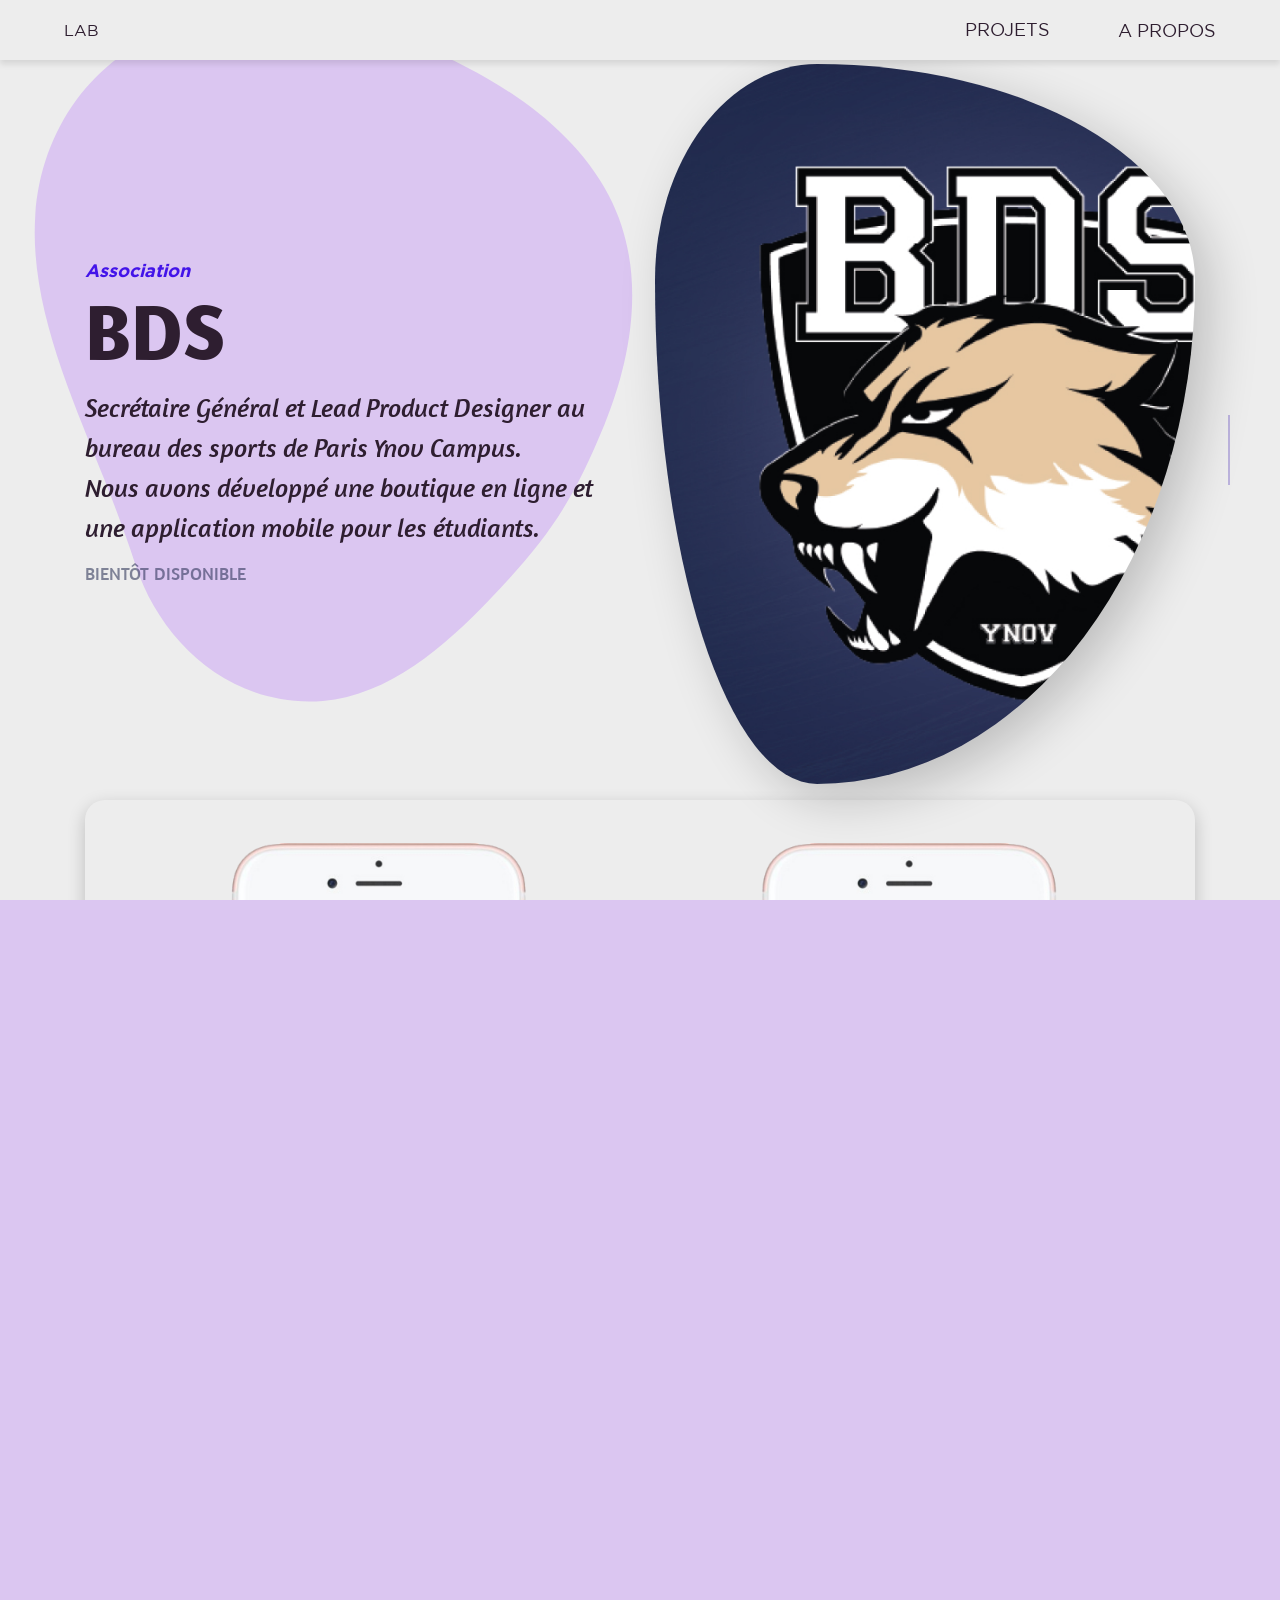
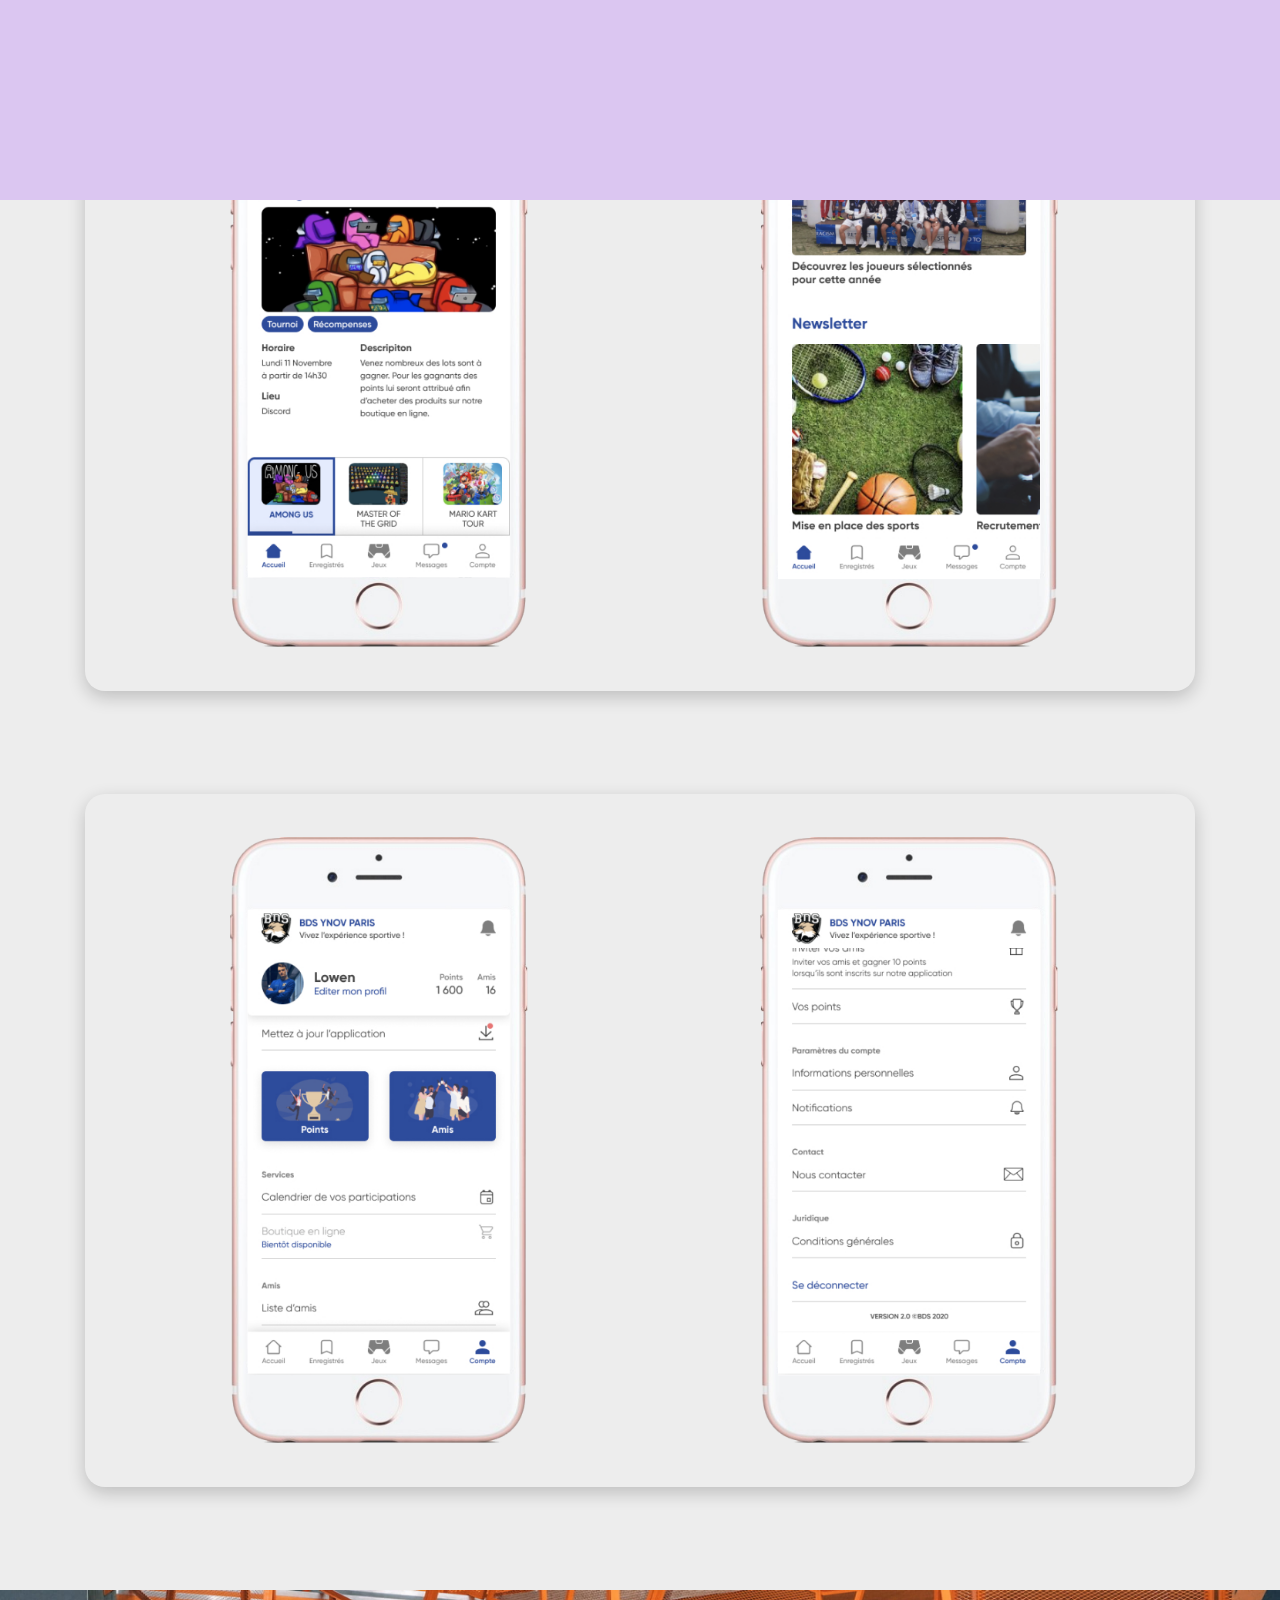
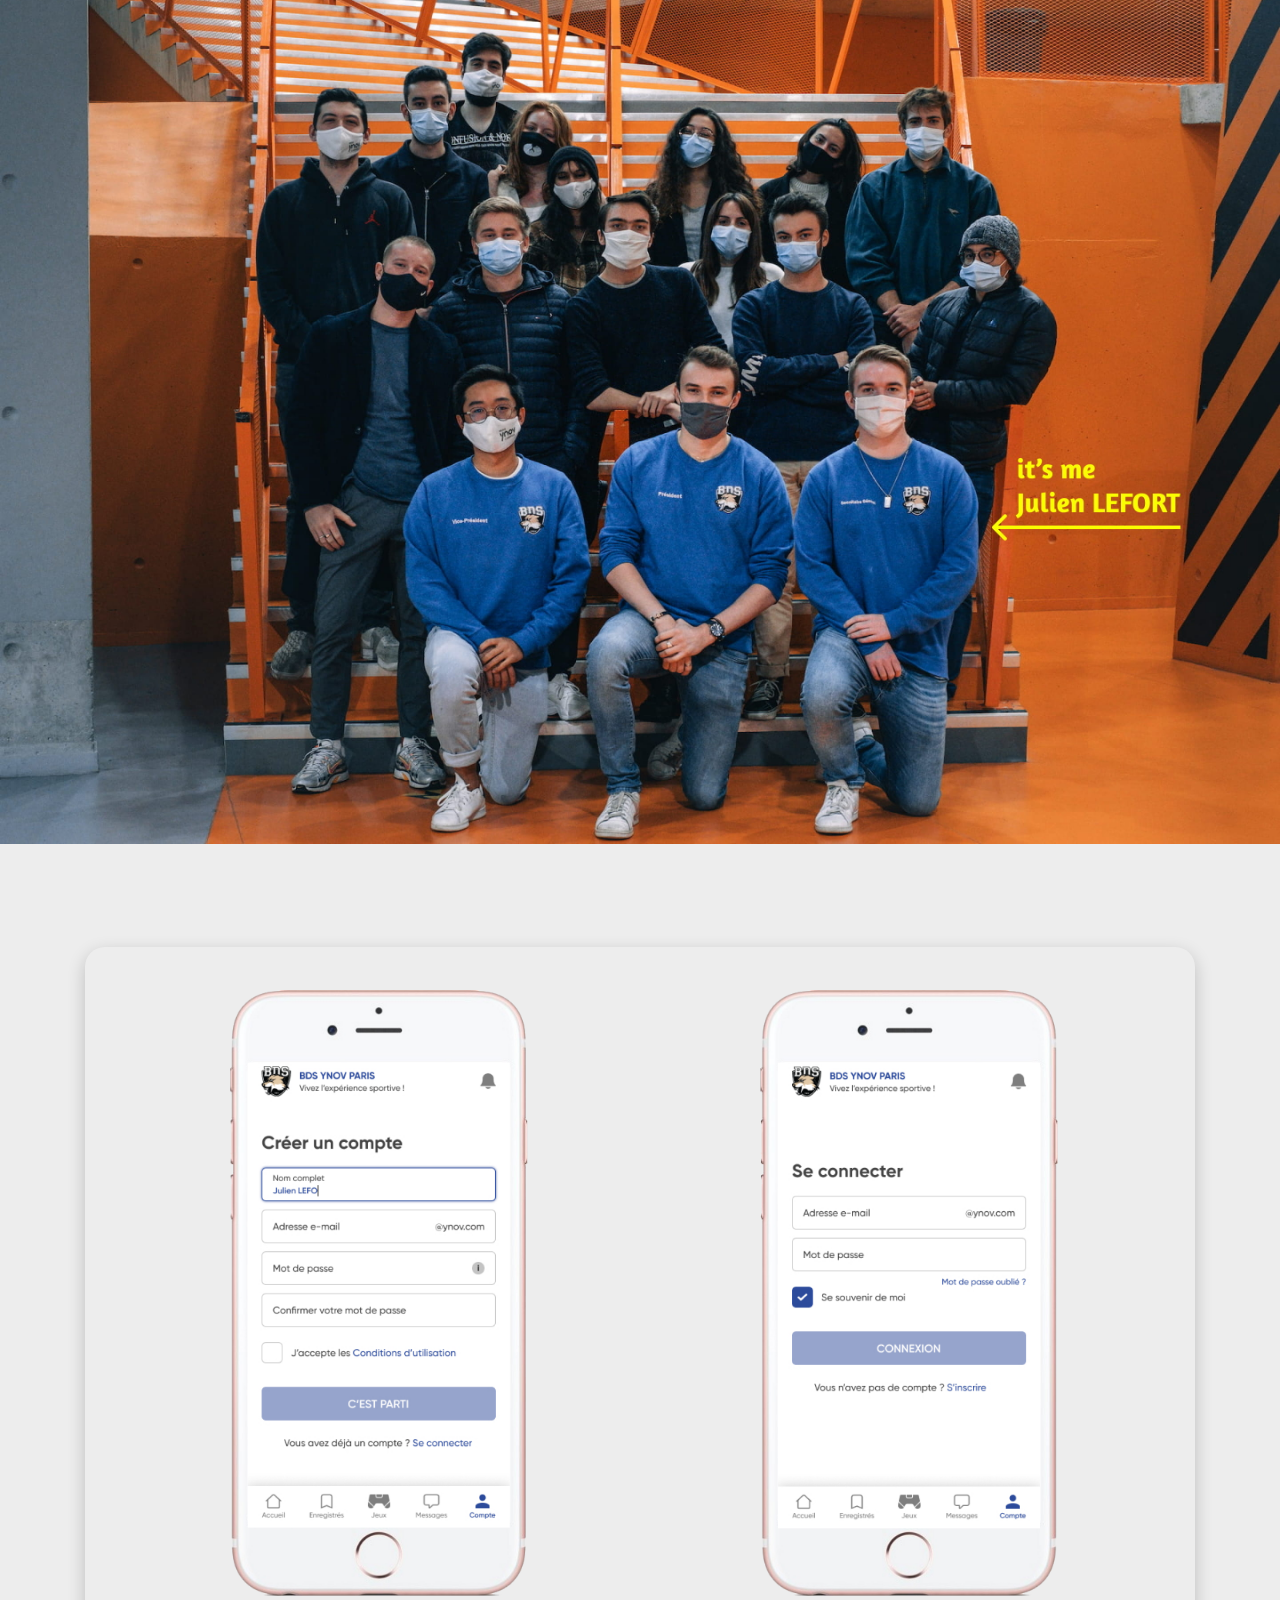
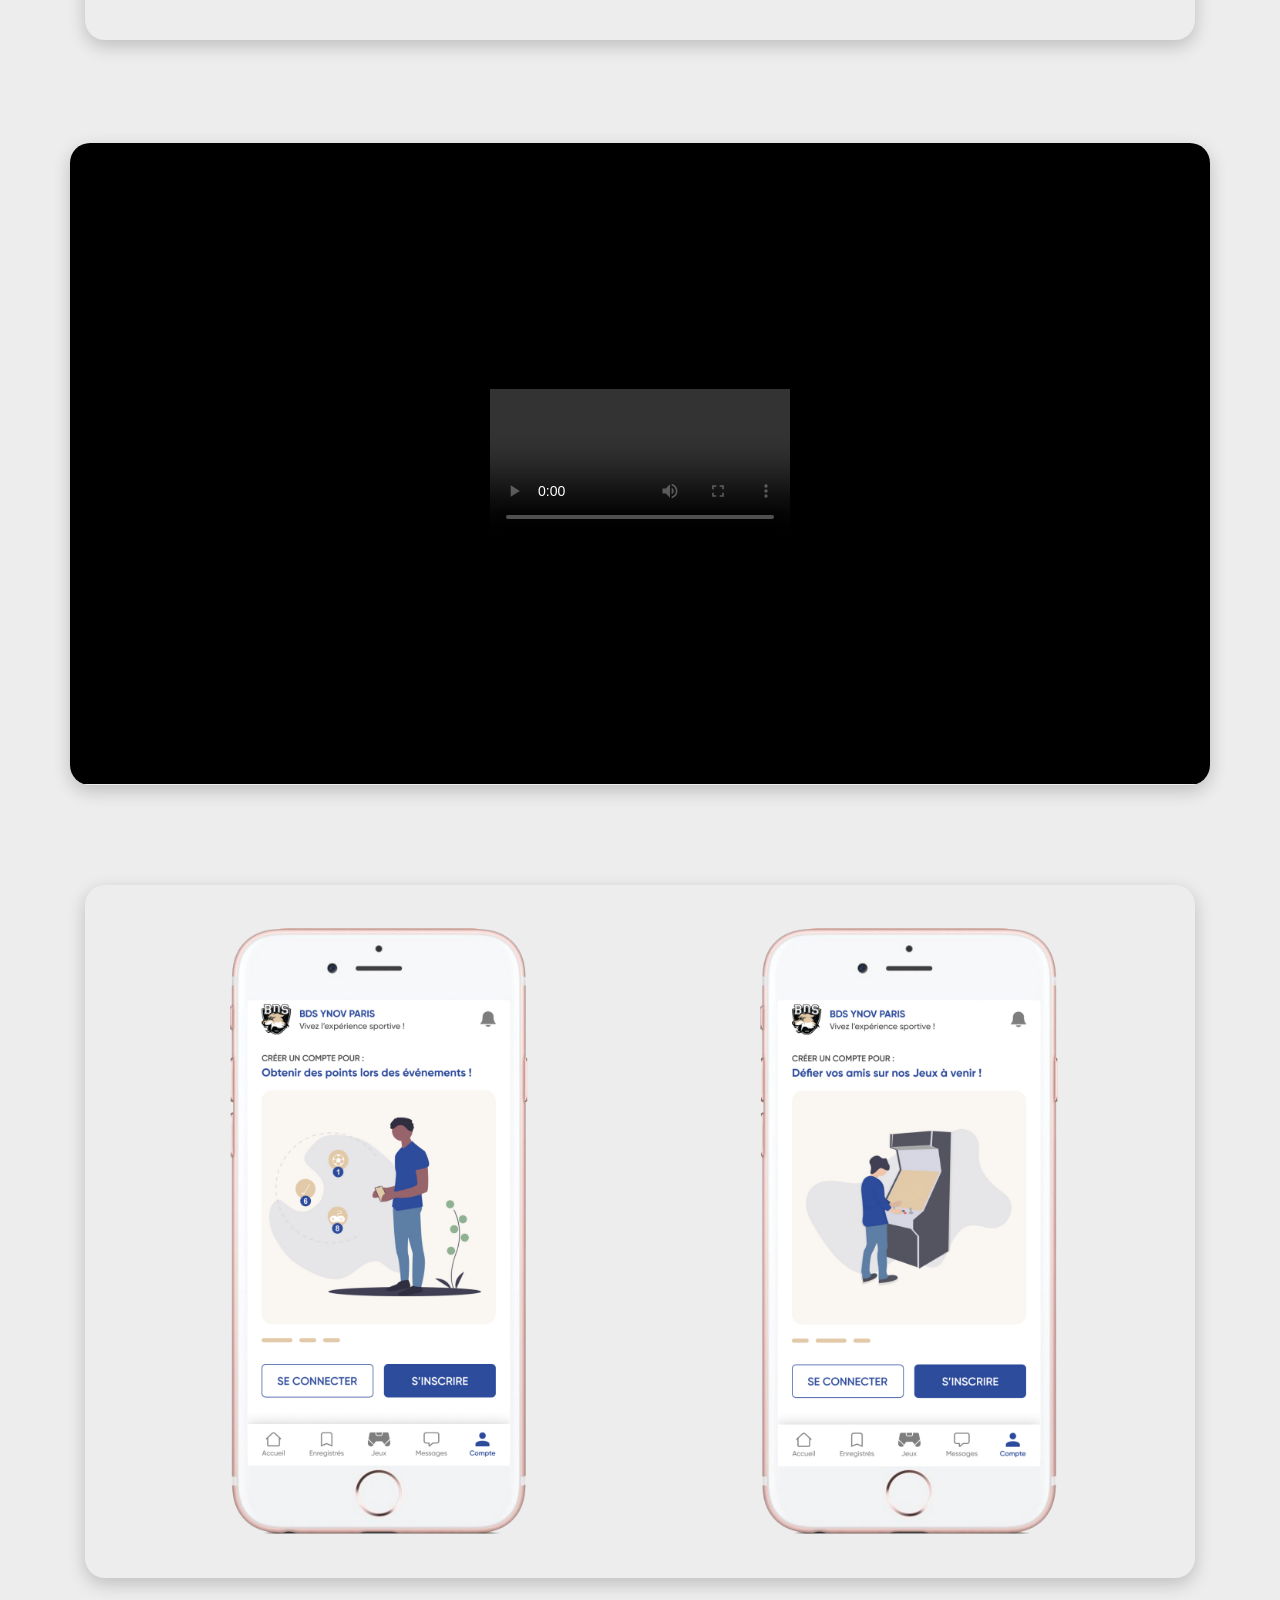
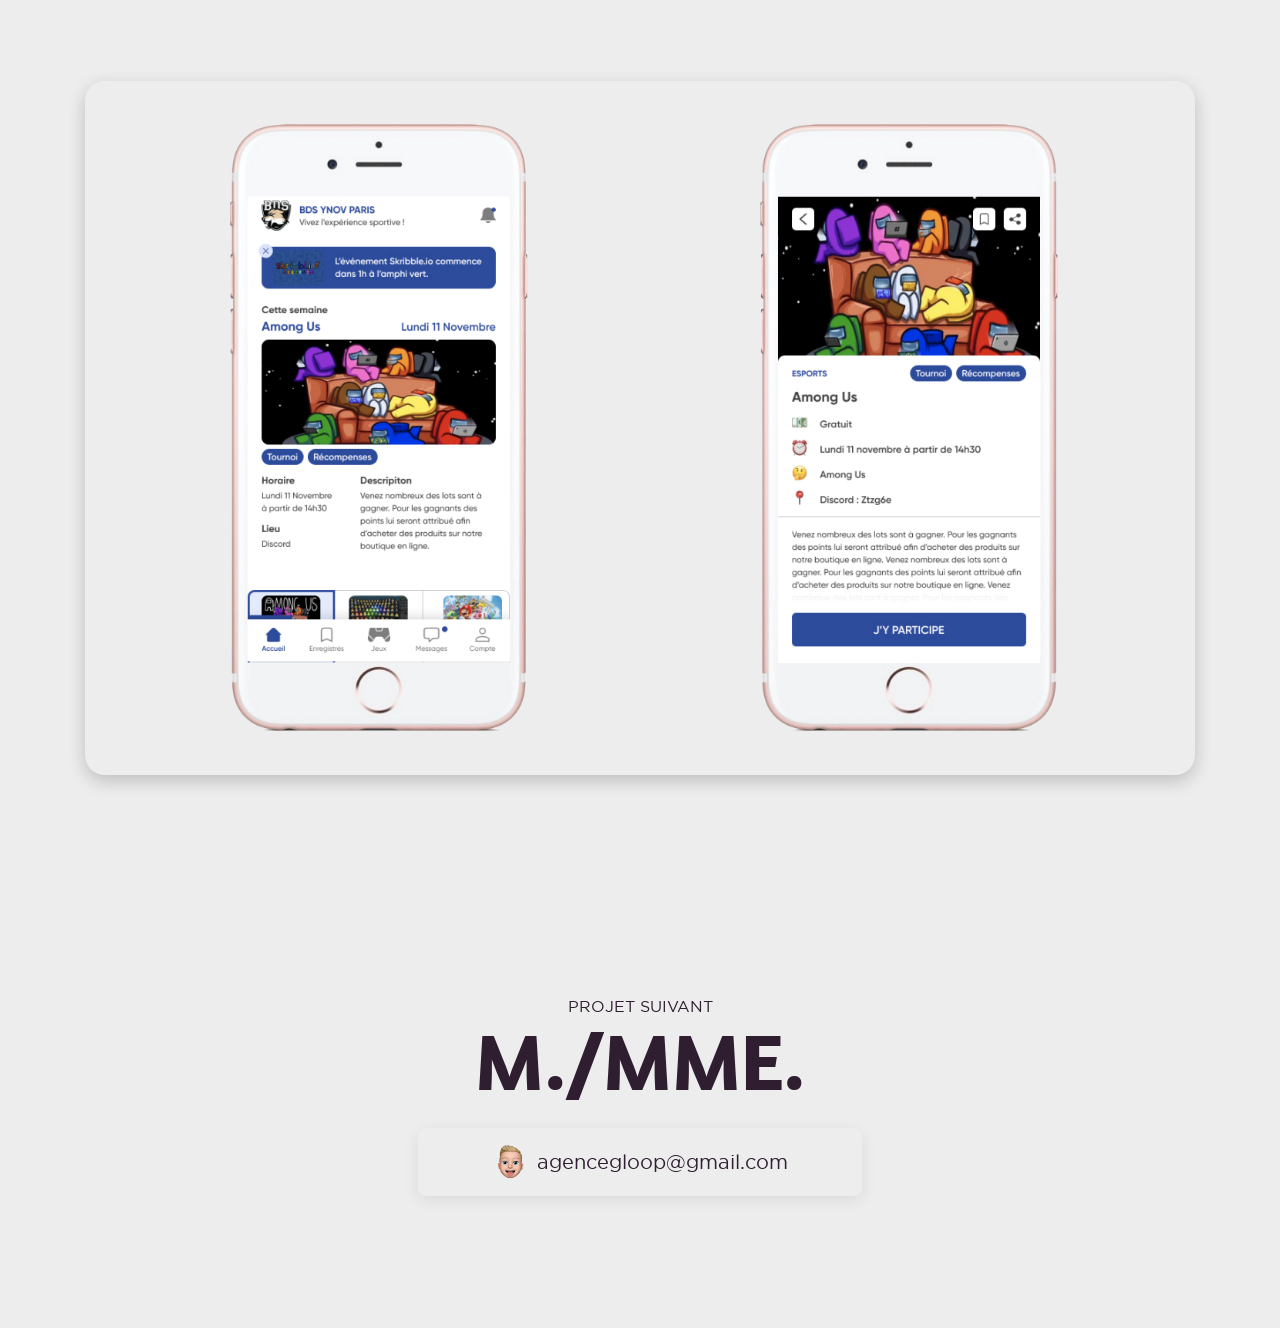
==== association.html @ 183918f2 "Add files via upload" ====
<!DOCTYPE html>
<html lang="fr">

<head itemscope="itemscope" itemtype="https://schema.org/WebPage">
    <meta charset="UTF-8">
    <meta http-equiv="X-UA-Compatible" content="IE=edge">
    <meta name="viewport" content="width=device-width, initial-scale=1.0">
    <meta name="description" content="Solutions digitales, créatives, innovantes & accessible."> 
    <link rel="icon" href="assets/images/favicon.svg" type="image/jpg">
  
    <!-- Google / Search Engine Tags -->
    <meta itemprop="name" content="Agence Gloop">
    <meta itemprop="description" content="Solutions digitales, créatives, innovantes & accessible.">
    <meta itemprop="image" content="assets/content.jpg">
  
    <!-- Facebook Meta Tags -->
    <meta property="og:url" content="https://agencegloop.fr/">
    <meta property="og:type" content="website" />
    <meta property="og:title" content="Agence Gloop">
    <meta property="og:description" content="Solutions digitales, créatives, innovantes & accessible.">
    <meta property="og:image" content="assets/content.jpg" />
  
    <!-- Twitter Meta Tags -->
    <meta name="twitter:card" content="summary_large_image">
    <meta name="twitter:title" content="Agence Gloop">
    <meta name="twitter:description" content="Solutions digitales, créatives, innovantes & accessible.">
    <meta name="twitter:image" content="assets/content.jpg">
  
    <title>Agence Gloop</title>
    <link rel="stylesheet" href="css/styles.css">
    <link rel="stylesheet" href="css/project.css">
    <link rel="stylesheet" href="css/bootstrap.min.css">
    <link rel="stylesheet" href="css/reset.css">
    <link rel="stylesheet" href="css/cursor.css">
    <script defer src="js/waypoint.min.js"></script>
    <script defer src="js/main.js"></script>
    <script defer src="js/menu.js"></script>
    <script defer src="js/bootstrap.min.js"></script>

<!-- Google tag (gtag.js) -->
<script async src="https://www.googletagmanager.com/gtag/js?id=G-5EPGCEQLTR"></script>
<script>
  window.dataLayer = window.dataLayer || [];
  function gtag(){dataLayer.push(arguments);}
  gtag('js', new Date());

  gtag('config', 'G-5EPGCEQLTR');
</script>

  <!-- Google Tag Manager -->
  <script>(function(w,d,s,l,i){w[l]=w[l]||[];w[l].push({'gtm.start':
  new Date().getTime(),event:'gtm.js'});var f=d.getElementsByTagName(s)[0],
  j=d.createElement(s),dl=l!='dataLayer'?'&l='+l:'';j.async=true;j.src=
  'https://www.googletagmanager.com/gtm.js?id='+i+dl;f.parentNode.insertBefore(j,f);
  })(window,document,'script','dataLayer','GTM-5QN83W4Q');</script>
  <!-- End Google Tag Manager -->

  <meta name="google-site-verification" content="2Uuye0cUjsNWWffUsaUyAf73aJEAXmlGHTE8a8REHz0" />

</head>

<body class="body--prod">
    <div id="preloader--after" class="preloader--after"></div>
    <div id="preloader--before" class="preloader--before"></div>

    <header class="header">
        <a class="header--logo nav--lab js-preloader" href="index.html">LAB</a>
        <div class="headerWrapper noselect">
            <a class="header--works js-preloader" href="works.html" id="headerWorks">
                <div class="header--worksMover" id="headerWorksMover">
                    <div class="header__li">PROJETS</div>
                </div>
            </a>
            <a class="header--about header__li">A PROPOS</a>
        </div>
        <div class="header__about noselect" id="headerAbout">
            <div class="header__about--close" id="closeAbout">
                <a class="header__about--closeText header__li">FERMER</a>
            </div>
            <div class="header__about--wrapper">
                <div class="header__about--about">À PROPOS</div>
                <div class="header__about--description">
                    Ravi de vous rencontrer ! <br> Moi, c'est
                    <h1><em>Julien</em></h1>, un <em>Product Designer</em> basé à <em>Paris</em>, 
                    actuellement au service de <a href="https://www.dougs.fr/" target="_blank">Dougs</a>. 
                    Parallèlement, j'ai fondé ma propre entreprise. Mon objectif est de proposer des services 
                    web à des <em>tarifs compétitifs</em>, car je suis passionné par l'idée d'aider 
                    les entreprises à établir leur présence en ligne, leur permettant ainsi 
                    d'atteindre de nouveaux clients sans compromettre leur budget. 
                    Mon mantra est simple : <em>"Rendre l'inaccessible accessible pour tous !"</em>
                  </div>
                  <div class="header__about--contacts">
                    <div class="header__about--contact">CONTACT</div>
                    <div class="header__about--links">
                        <a href="mailto:agencegloop@gmail.com" target="_blank">agencegloop@gmail.com</a>
                        <a href="https://www.linkedin.com/company/agence-gloop/" target="_blank">LinkedIn</a>
                        <a href="https://dribbble.com/JulienLEFORT" target="_blank">Dribbble</a>
                        <a href="assets/copyright/mentions-legales-agencegloop.pdf" target="_blank">
                          <p class="header__about--copy">V6 &copy; Developed & Designed by Julien LEFORT</p></a>
                      </div>
                </div>
            </div>
        </div>
    </header>

    <div class="progress__bg">
        <div class="progress__bar"></div>
    </div>

    <div class="cursor-dot-outline"></div>
    <div class="cursor-dot"></div>
    <!-- <div class="bubble"></div> -->
    <div class="blob">
        <svg xmlns:xlink="http://www.w3.org/1999/xlink" version="1.1" xmlns="http://www.w3.org/2000/svg" viewBox="0 0 310 350">
            <path d="M156.4,339.5c31.8-2.5,59.4-26.8,80.2-48.5c28.3-29.5,40.5-47,56.1-85.1c14-34.3,20.7-75.6,2.3-111  c-18.1-34.8-55.7-58-90.4-72.3c-11.7-4.8-24.1-8.8-36.8-11.5l-0.9-0.9l-0.6,0.6c-27.7-5.8-56.6-6-82.4,3c-38.8,13.6-64,48.8-66.8,90.3c-3,43.9,17.8,88.3,33.7,128.8c5.3,13.5,10.4,27.1,14.9,40.9C77.5,309.9,111,343,156.4,339.5z"/>
        </svg>
    </div>
    <section class="prod__bg prod__bg--watch">
        <div class="container prod--top">
            <div class="row">
                <div class="col-xl-6 col-lg-6 col prod__hero">
                    <h2>Association</h2>
                    <h1>BDS</h1>
                    <div class="intro__quote">
                        <p>Secrétaire Général et Lead Product Designer au bureau des sports de Paris Ynov Campus. <br> Nous
                            avons développé une boutique en ligne et une application mobile pour les étudiants.
                        </p>
                        <a class="prod__link--disable">bientôt disponible</a>
                    </div>
                </div>
                <div class="col-xl-6 col-lg-6">
                    <div class="bubble bubble--bds"></div>
                </div>
            </div>
        </div>
    </section>

    <section>
        <div class="container">
            <div class="row">
                <div class="col-xl-12">
                    <img src="assets/association/intro.png" class="img-fluid waypoints" alt="Application BDS">
                </div>
            </div>
            <div class="row">
                <div class="col-xl-12">
                    <img src="assets/association/homepage.png" class="img-fluid" alt="Application BDS">
                </div>
            </div>
            <div class="row">
                <div class="col-xl-12">
                    <img src="assets/association/account.png" class="img-fluid" alt="Application BDS">
                </div>
            </div>            
        </div>
    </section>

    <section>
        <img src="assets/association/team.jpg" class="img--full" alt="Background">
    </section>

    <section>
        <div class="container">
            <div class="row">
                <div class="col-xl-12">
                    <img src="assets/association/login.png" class="img-fluid waypoints" alt="Application BDS">
                </div>
            </div>
            <div class="row">
                <div class="embed-responsive embed-responsive-16by9">
                    <iframe class="embed-responsive-item" src="assets/association/logo.mp4" allowfullscreen></iframe>
                </div>
            </div>
            <div class="row">
                <div class="col-xl-12">
                    <img src="assets/association/singup.png" class="img-fluid" alt="Application BDS">
                </div>
            </div>
            <div class="row">
                <div class="col-xl-12">
                    <img src="assets/association/product.png" class="img-fluid" alt="Application BDS">
                </div>
            </div>  
        </div>
    </section>

    <section class="next__bg next__bg--camari">
        <div class="container">
            <div class="row">
                <div class="col-xl-12 next__text">
                    <span class="next__subtitle">Projet suivant</span>
                    <a href="mmme.html" class="next__link js-preloader">M./Mme.</a>
                    <span class="mail-info">
                        <img src="assets/images/mail.png" alt="eMail Icon">
                        <span id="mail-text" tooltip="Copier en un clic" tooltip-position="bottom"><a class="mail-text">agencegloop@gmail.com</a></span>
                    </span>
                </div>
            </div>    
        </div>
    </section>
    <!-- Google Tag Manager (noscript) -->
    <noscript><iframe src="https://www.googletagmanager.com/ns.html?id=GTM-5QN83W4Q"
    height="0" width="0" style="display:none;visibility:hidden"></iframe></noscript>
    <!-- End Google Tag Manager (noscript) -->
</body>
</html>
<!-- ¢ Julien LEFORT -->
---- css/styles.css ----
/* TODO: Gotham */
@font-face {
    font-family: 'gotham';
    font-style: normal;
    font-weight: 200;
    src: url('../fonts/gotham/gotham-light-webfont.woff2') format('woff2'),
        /* Super Modern Browsers */
        url('../fonts/gotham/gotham-light-webfont.woff') format('woff');
    /* Modern Browsers */
}

@font-face {
    font-family: 'gotham';
    font-style: normal;
    font-weight: 300;
    src: url('../fonts/gotham/gotham-book-webfont.woff2') format('woff2'),
        /* Super Modern Browsers */
        url('../fonts/gotham/gotham-book-webfont.woff') format('woff');
    /* Modern Browsers */
}

@font-face {
    font-family: 'gotham';
    font-style: normal;
    font-weight: 400;
    src: url('../fonts/gotham/gotham-bold-webfont.woff2') format('woff2'),
        /* Super Modern Browsers */
        url('../fonts/gotham/gotham-bold-webfont.woff') format('woff');
    /* Modern Browsers */
}


@font-face {
    font-family: 'gotham';
    font-style: normal;
    font-weight: 500;
    src: url('../fonts/gotham/gotham-black-webfont.woff2') format('woff2'),
        /* Super Modern Browsers */
        url('../fonts/gotham/gotham-black-webfont.woff') format('woff');
    /* Modern Browsers */
}

/* TODO: Amaranth */
@font-face {
    font-family: 'amaranth';
    font-style: normal;
    font-weight: 400;
    src: url('../fonts/amaranth/Amaranth-Regular.woff2') format('woff2'),
        /* Super Modern Browsers */
        url('../fonts/amaranth/Amaranth-Regular.woff') format('woff');
    /* Modern Browsers */
}

@font-face {
    font-family: 'amaranth';
    font-style: italic;
    font-weight: 400;
    src: url('../fonts/amaranth/Amaranth-Italic.woff2') format('woff2'),
        /* Super Modern Browsers */
        url('../fonts/amaranth/Amaranth-Italic.woff') format('woff');
    /* Modern Browsers */
}

@font-face {
    font-family: 'amaranth';
    font-style: normal;
    font-weight: 600;
    src: url('../fonts/amaranth/Amaranth-Bold.woff2') format('woff2'),
        /* Super Modern Browsers */
        url('../fonts/amaranth/Amaranth-Bold.woff') format('woff');
    /* Modern Browsers */
}

@font-face {
    font-family: 'amaranth';
    font-style: italic;
    font-weight: 600;
    src: url('../fonts/amaranth/Amaranth-BoldItalic.woff2') format('woff2'),
        /* Super Modern Browsers */
        url('../fonts/amaranth/Amaranth-BoldItalic.woff') format('woff');
    /* Modern Browsers */
}


/* TODO: General */
:root {
    --gen1: #4314E9;
    --gen2: #2E1E30;
    --gen3: #DBC6F1;
    --gen4: #EDEDED;
    --gen5: #EDEDED;
    --gen6: #292929;
    --gen7: #B5B5B5;
    --gen8: #DBC6F1;
    --gen9: #FFCE35;
  }

a{
    text-decoration: none !important;
}

a:hover, .header__li:hover, .nav--lab:hover {
    color: var(--gen1) !important;
}

/* TODO:  Navbar */

.noselect {
    -webkit-touch-callout: none;
    /* iOS Safari */
    -webkit-user-select: none;
    /* Safari */
    -khtml-user-select: none;
    /* Konqueror HTML */
    -moz-user-select: none;
    /* Firefox */
    -ms-user-select: none;
    /* Internet Explorer/Edge */
    user-select: none;
}

h1 {
    display: inline-block;
}

.header {
    position: fixed;
    z-index: 2001;
    padding-top: 10px;
    padding-bottom: 10px;
    width: 100vw;
    display: flex;
    justify-content: space-between;
    align-items: center;
}

@media (max-width: 576px) {
    .header {
        padding-top: 16px;
        padding-bottom: 16px;
        bottom: 0px;
    }
}

.header--logo {
    margin-left: 5vw;
}

.header--home {
    margin-left: 5vw;
}

.header--home {
    font-family: 'gotham', sans-serif;
    font-weight: 200;
    color: var(--gen6);
    align-items: center;
    font-size: 15px;
}

@media (min-width: 768px) {
    .header--home {
        font-size: 18px;
    }
}

.headerWrapper {
    margin-right: 5vw;
}

@media (min-width: 768px) {
    .headerWrapper {
        font-size: 18px;
    }
}

.header__li {
    font-family: 'gotham', sans-serif;
    font-weight: 300;
    color: var(--gen2) !important;
    text-decoration: none;
    cursor: pointer;
}

@media (max-width: 768px) {
    .header__li {
        font-weight: 300;
    }
}

.header--works {
    overflow: hidden;
    vertical-align: bottom;
    display: inline-block;
    width: auto;
    height: 19px;
    margin-right: 5vw;
}

@media (max-width: 768px) {
    .header--works {
        height: 17px;
    }
}


.header--about {
    height: 17px;
    display: inline-block;
}

.header--worksMover {
    transition: transform 0.5s;
}

.header--worksMover.isClicked {
    transform: translateY(-17px);
    color: #000;
}

@media (min-width: 768px) {
    .header--worksMover.isClicked {
        transform: translateY(-20px);
        color: inherit;
    }
}

.header--menu {
    z-index: -1;
    overflow: hidden;
    position: fixed;
    top: 0;
    height: 0vh;
    width: 100vw;
    display: flex;
    flex-direction: column;
    justify-content: center;
    align-items: center;
    font-size: 30px;
    transition: height 1s;
    background: var(--gen7);
}

@media (min-width: 768px) {
    .header--menu {
        background: none;
        width: 250px;
        right: 12vw;
        top: 50px;
    }
}

.header--menu.isClicked {
    height: 100vh;
    overflow: hidden;
}

@media (min-width: 768px) {
    .header--menu.isClicked {
        height: 322px;
    }
}

.header__about {
    position: fixed;
    overflow: auto;
    width: 0vw;
    height: 0vh;
    background: var(--gen8);
    bottom: 0;
    right: 0;
    transition: width 0.7s, height 0.7s, right 0.7s, top 0.7s;
}

@media (min-width: 768px) {
    .header__about {
        top: 40px;
        right: 5vw;
        overflow: hidden;
    }
}

.header__about.isClicked {
    overflow: auto !important;
    width: 100vw;
    height: 100vh;
    right: 0;
    top: 0;
}

.header__about--close {
    opacity: 0;
    z-index: -1;
    position: fixed;
    right: 7vw;
    bottom: 34px;
    transition: opacity 1s;
    color: var(--gen2);
}

.header__about--close:hover {
    color: var(--gen2) !important;  
}

.header__about--closeText:hover {
    color: var(--gen2) !important;  
}

@media (min-width: 576px) {
    .header__about--close {
        width: 80px;
        position: fixed;
        font-size: 18px;
        top: 28px;
        right: 5.8vw;
        bottom: 200vw;
    }
}

.header__about--close.isClicked {
    z-index: 1;
    opacity: 1;
}

.header__about--closeText {
    color: var(--gen2);
}

.header__about--wrapper {
    color: var(--gen2);
    height: 56vh;
    margin: 5vw;
    display: flex;
    flex-direction: column;
    justify-content: space-around;
}

@media (max-width: 768px) {
    .header__about--wrapper {
    }
}

.header__about--wrapper a {
    color: var(--gen2);
}

.header__about--svg {
    width: 280px;
    margin-top: 7vh;
    margin-bottom: -20px;
}

@media (min-width: 768px) {
    .header__about--svg {
        width: 600px;
    }
}

.header__about--about {
    fill: var(--gen2);
    margin-top: 24px;
    margin-bottom: 22px;
}

@media (max-width: 768px) {
    .header__about--about {
        margin-top: 24px;
        margin-bottom: 12px;
    }
}

.header__about--about,
.header__about--me,
.header__about--meCopy {
    font-family: 'amaranth', sans-serif;
    font-weight: 700;
    font-size: 40px;
}

.header__about--me {
    fill: none;
    stroke: var(--gen2);
    stroke-width: 0.75;
    stroke-miterlimit: 10;
}

.header__about--description {
    width: 90vw;
    font-size: 14px;
    font-family: 'gotham', sans-serif;
    line-height: 28px;
    font-weight: 300;
}

.header__about--copy {
    font-size: 14px;
    font-family: 'gotham', sans-serif;
    line-height: 28px;
    font-weight: 400;
    color: var(--gen2);
}

.header__about--copy:hover {
    letter-spacing: 2px;
    color: var(--gen1);
    transition: all 600ms;
}

@media (min-width: 768px) {
    .header__about--description {
        font-size: 16px;
        line-height: 32px;
        max-width: 66%;
    }
}

@media (min-width: 1200px) {
    .header__about--description {
        font-size: 16px;
        line-height: 32px;
        max-width: 60%;
    }
}

.header__about--description > a:hover {
    letter-spacing: 0px !important;
}

.header__about--description em,
.header__about--description a {
    font-weight: 500;
    transition: letter-spacing 0.4s;
}

.header__about--description a:hover {
    letter-spacing: 2px;
}

.header__about--description,
.header__about--contact {
    color: var(--gen2);
    line-height: 130%;
}

.header__about--description,
.header__about--contact,
.header__about--links a,
.header__about--description a {
    color: var(--gen2);
    line-height: 160%;
    transition: letter-spacing 0.4s;
}

.header__about--contact {
    margin-top: 44px;
}

@media (min-width: 768px) {
    .header__about--contact {
        font-size: 24px;
    }
}

@media (max-width: 768px) {
    .header__about--contact {
        margin-top: 24px;
    }
}

.header__about--links {
    display: flex;
    flex-direction: column;
    justify-content: space-between;
    height: 40px;
    transform: translateY(8px);
}

.header__about--links a:hover{
    letter-spacing: 2px;
    color: var(--gen1) !important;
}

@media (min-width: 768px) {
    .header__about--links {
        font-size: 22px;
        height: 60px;
    }
}

.header__about--links a {
    font-family: 'gotham', sans-serif;
    font-weight: 300;
    font-size: 24px;
    display: inline;
    margin-bottom: 8px;
    /* transition: letter-spacing 0.4s; */
}

@media (max-width: 768px) {
    .header__about--links a {
        font-size: 20px;
    }
}

.header__about--links a:hover {
    /* letter-spacing: 2px; */
}

.header__about--contact {
    font-family: 'amaranth', sans-serif;
    font-weight: 700;
    font-size: 40px;
}

.menu__camari--background,
.menu__carmeleon--background,
.menu__bestwestern--background,
.menu__canismajor--background {
    font-family: 'Cormorant Garamond', serif;
    font-weight: 700;
    width: 260px;
    height: 44px;
    display: flex;
    color: var(--gen4);
    background-color: var(--gen6);
    justify-content: center;
    align-items: center;
    margin: 8px;
    transition: letter-spacing 0.4s;
}

@media (min-width: 768px) {

    .menu__camari--background,
    .menu__carmeleon--background,
    .menu__bestwestern--background,
    .menu__canismajor--background {
        width: 440px;
        height: 38px;
    }
}

.menu__camari--background:hover,
.menu__carmeleon--background:hover,
.menu__bestwestern--background:hover,
.menu__canismajor--background:hover {
    letter-spacing: 2px;
}

@media (max-width: 768px) {

    .menu__camari--background:hover,
    .menu__carmeleon--background:hover,
    .menu__bestwestern--background:hover,
    .menu__canismajor--background:hover {
        letter-spacing: 0px;
    }
}

.menu__camariSelected--background,
.menu__carmeleonSelected--background,
.menu__bestwesternSelected--background,
.menu__canismajorSelected--background {
    font-family: 'Cormorant Garamond', serif;
    font-weight: 700;
    width: 260px;
    height: 44px;
    display: flex;
    color: var(--gen4);
    background-color: var(--gen7);
    justify-content: center;
    align-items: center;
    margin: 8px;
    text-decoration: none !important;
    transition: letter-spacing 0.4s;
}

@media (min-width: 768px) {

    .menu__camariSelected--background,
    .menu__carmeleonSelected--background,
    .menu__bestwesternSelected--background,
    .menu__canismajorSelected--background {
        width: 440px;
        height: 38px;
        text-decoration: none !important;
    }
}

.menu__camariSelected--background:hover,
.menu__carmeleonSelected--background:hover,
.menu__bestwesternSelected--background:hover,
.menu__canismajorSelected--background:hover {
    letter-spacing: 2px;
    text-decoration: none !important;
}

@media (max-width: 768px) {

    .menu__camariSelected--background:hover,
    .menu__carmeleonSelected--background:hover,
    .menu__bestwesternSelected--background:hover,
    .menu__canismajorSelected--background:hover {
        letter-spacing: 0px;
        text-decoration: none !important;
    }
}


/* TODO: Preloader */

.preloader--before {
    content: '';
    width: 100vw;
    height: 100vh;
    position: fixed;
    top: 100%;
    left: 0;
    background-color: var(--gen3);
    opacity: 1;
    z-index: 99999;
    -webkit-transform: translate3d(0, 0, 0);
    -moz-transform: translate3d(0, 0, 0);
    -ms-transform: translate3d(0, 0, 0);
    -o-transform: translate3d(0, 0, 0);
    transform: translate3d(0, 0, 0);
    -webkit-transition: -webkit-transform 0.7s cubic-bezier(0.77, 0, 0.175, 1);
    -moz-transition: -moz-transform 0.7s cubic-bezier(0.77, 0, 0.175, 1);
    transition: transform 0.7s cubic-bezier(0.77, 0, 0.175, 1);
}

.preloader--before.is-active {
    -webkit-transform: translate3d(0, -100%, 0);
    -moz-transform: translate3d(0, -100%, 0);
    -ms-transform: translate3d(0, -100%, 0);
    -o-transform: translate3d(0, -100%, 0);
    transform: translate3d(0, -100%, 0);
    background-color: var(--gen3);
    opacity: 1;
}

.preloader--after {
    width: 100vw;
    height: 100vh;
    position: fixed;
    top: 100%;
    left: 0;
    background-color: var(--gen3);
    opacity: 1;
    z-index: 99999;
    -webkit-transform: translate3d(0, -100%, 0);
    -moz-transform: translate3d(0, -100%, 0);
    -ms-transform: translate3d(0, -100%, 0);
    -o-transform: translate3d(0, -100%, 0);
    transform: translate3d(0, -100%, 0);
    -webkit-transition: -webkit-transform 0.7s cubic-bezier(0.77, 0, 0.175, 1);
    -moz-transition: -moz-transform 0.7s cubic-bezier(0.77, 0, 0.175, 1);
    transition: transform 0.7s cubic-bezier(0.77, 0, 0.175, 1);
}

.preloader--after.is-active {
    -webkit-transform: translate3d(0, 0, 0);
    -moz-transform: translate3d(0, 0, 0);
    -ms-transform: translate3d(0, 0, 0);
    -o-transform: translate3d(0, 0, 0);
    transform: translate3d(0, 0, 0);
    background-color: var(--gen3);
    opacity: 1;
}

/* TODO: Progress */
.progress__bg {
    background: rgba(71, 40, 180, 0.3);
    height: 70px;
    position: fixed;
    right: 50px;
    top: 50%;
    transform: translateY(-50%);
    width: 2px;
    z-index: 1;
}

.progress__bar {
    background: var(--gen1);
    height: 70px;
    right: 50px;
    top: 50%;
    width: 2px;
    z-index: 1;
}

@media screen and (max-width: 768px) {
    .progress__bg {
        right: 6px;
    }
}

.mail-info {
    font-family: 'gotham', sans-serif;
    font-weight: 300;
    font-size: 24px;
    display: flex;
    margin-bottom: 12px;
    justify-content: center;
    align-items: center;
    cursor: pointer;
    color: var(--gen2);
    padding: 16px 40px;
    border-radius: 8px;
    background: var(--gen4);
    box-shadow: 0px 4px 16px rgba(0, 0, 0, 0.08);
    transition: box-shadow 0.6s ease-out;
}

@media (min-width: 992px) {
    .mail-info{
        width: 40%;
    }
}

@media (max-width: 415px) {
    .mail-info{
        display: none;
    }
}

.mail-info:hover {
    box-shadow: 0px 6px 16px rgba(0, 0, 0, 0.20);
    color: var(--gen1);
}

.mail-info > img {
    height: 36px;
    margin-right: 8px;
}
.mail-text {
    font-size: 20px;
}
[tooltip] {
    position: relative;
    font-size: 20px !important;
}
[tooltip]::before {
    content: "";
    position: absolute;
    top: -6px;
    left: 50%;
    transform: translateX(-50%);
    border-width: 4px 8px 0 8px;
    border-style: solid;
    border-color: var(--gen4) transparent transparent transparent;
    z-index: 100;
    opacity: 0;
    transition: all 250ms ease;
}
[tooltip]::after {
    content: attr(tooltip);
    position: absolute;
    left: 50%;
    top: -6px;
    transform: translateX(-50%) translateY(-100%);
    background: var(--gen4);
    text-align: center;
    box-shadow: 0px 4px 6px rgba(0, 0, 0, 0.16);
    color: var(--gen1);
    padding: 10px 8px;
    font-family: 'amaranth', sans-serif;
    font-weight: 400;
    font-size: 18px;    
    min-width: 200px;
    border-radius: 4px;
    pointer-events: none;
    opacity: 0;
    transition: all 250ms ease;
}
[tooltip-position ='bottom']::before {
    top: 100%;
    margin-top: 36px;
    transform: translateX(-50%) translatey(-100%) rotate(-180deg);
}
[tooltip-position='bottom']::after {
    top: 100%;
    margin-top: 36px;
    transform: translateX(-50%) translateY(0);
}
[tooltip]:hover::after, [tooltip]:hover::before {
    opacity: 1;
}



/* TODO: Footer */

footer {
    position: relative;
    width: 100%;
    display: flex;
    text-align: center;
    justify-content: center;
    padding: 0vw 0vw 27px 0;
    font-size: 13px;
    font-family: 'gotham', sans-serif;
    font-weight: 300;
    text-transform: uppercase;
    color: var(--gen7);
    margin-bottom: 100px !important;
}

footer a {
    font-family: 'gotham', sans-serif;
    font-weight: 300;
    color: var(--gen4);
    transition: letter-spacing 0.4s;
}

footer a:hover {
    letter-spacing: 2px;
}

@media (max-width: 768px) {
    footer a:hover {
        letter-spacing: 0px;
    }
}

@media (max-width: 768px) {
    footer {
        font-size: 12px;
        font-weight: 300;
        padding: 0vw 0vw 70px 0vw;
    }
}

@media (max-width: 350px) {
    footer {
        font-size: 11px;
        font-weight: 300;
    }
}

.footer--project {
    position: relative;
    width: 100%;
    display: flex;
    text-align: center;
    justify-content: center;
    padding: 5vw 0vw 27px 0px;
    font-size: 15px;
    font-family: 'gotham', sans-serif;
    font-weight: 300;
    text-transform: uppercase;
    color: #676767;
}

.footer--project a {
    font-family: 'gotham', sans-serif;
    font-weight: 300;
    color: var(--gen6);
    transition: all 2s;
}

@media (max-width: 768px) {
    .footer--project {
        font-size: 12px;
        font-weight: 300;
        line-height: 16px;
        padding: 10vw 0vw 70px 0vw;
    }
}

@media (max-width: 350px) {
    .footer--project {
        font-size: 11px;
        line-height: 16px;
        font-weight: 300;
    }
}

/* TODO: Hero */

.home {
    position: relative;
    z-index: 2000;
}

.home__text {
    height: 100vh;
    width: 100vw;
    display: flex;
    justify-content: center;
    flex-direction: column;
    align-items: center;
}

.home__title {
    font-size: 80px;
    font-family: 'amaranth',sans-serif;
    color: transparent;
    font-weight: 600;
    -webkit-text-stroke: 1.8px var(--gen1);
    text-align: center;
    /* color: var(--gen2); */
}

.home__link {
    font-family: 'gotham', sans-serif;
	font-weight: 400;
    margin-top: 40px;
    background-color: var(--gen1);
    color: var(--gen4);
    text-decoration: none;
    width: 180px;
    height: 48px;
    display: flex;
    justify-content: center;
    align-items: center;
    text-transform: uppercase;
    transition: letter-spacing 0.4s;
    border-radius: 100px;
}

.home__link:hover {
    letter-spacing: 2px;
    background-color: var(--gen6);
    color: var(--gen4) !important;
}

.access {
    display: flex;
    justify-content: center;
    align-items: center;
    color: var(--gen4);
    width: 169px;
    height: 44px;
    left: 242px;
    top: 70px;
    background: var(--gen2);
    border-radius: 6px;
}

@media screen and (max-width: 1200px) {
    .home__title {
        font-size:60px
    }
}


@media screen and (max-width: 768px) {
    .home__title {
        font-size:50px
    }
}


@media screen and (max-width: 576px) {
    .home__title {
        font-size:40px;
        -webkit-text-stroke: 1.3px var(--gen1);
    }
}
---- css/project.css ----
a:hover {
    color: var(--gen1) !important;
}

body {
    background-color: var(--gen4) !important;
    background: var(--gen4);
}

.header {
    background-color: var(--gen4) !important;
    box-shadow: 0px 4px 6px rgba(0, 0, 0, 0.1);
    z-index: 2;
}

.nav--lab {
    font-family: 'gotham', sans-serif;
    font-weight:300;
    color: var(--gen2);
    padding-top: 12px ;
    padding-bottom: 12px;
}

.header__li {
    color: var(--gen2) !important;
}

.header__about--closeText {
    color: var(--gen2) !important;
}

/* TODO: Bubble */

/* .bubble {
    position: fixed;
	z-index: -9;
	top: 50%;
	left: 50%;
	transform: translate(-50%, -60%);
	width: 80vw;
	height: 60vh;
	background-color: var(--gen3);
	background-image: linear-gradient(19deg, var(--gen3) 0%, #f7f7f7 100%);
	border-radius: 30% 70% 70% 30%/30% 30% 70% 70%;
	box-shadow: 15px 15px 50px rgba(0,0,0,0.2);
	animation: morphing 4s infinite ease-in;
	overflow: hidden;
  } */

  .header__about--close {
    opacity: 0;
    z-index: -1;
    position: fixed;
    right: 7vw;
    bottom: 27px;
    transition: opacity 1s;
    color: var(--gen2);
}

.header__about--close:hover {
    color: var(--gen2) !important;  
}

.header__about--closeText:hover {
    color: var(--gen2) !important;  
}

@media (min-width: 768px) {
    .header__about--close {
        width: 80px;
        position: fixed;
        font-size: 18px;
        top: 22px !important;
        right: 5.8vw;
        bottom: 200vw;
    }
}
  
  .blob {
    position: fixed;
    top: 0;
    left: 0;
    fill: var(--gen3);
    width: 50vmax;
    z-index: -9000;
    animation: move 14s ease-in-out infinite;
    transform-origin: 50% 50%;
  }
  
  @keyframes move {
    0%   { transform: scale(1)   translate(10px, -30px); }
    38%  { transform: scale(0.8, 1) translate(80vw, 30vh) rotate(160deg); }
    40%  { transform: scale(0.8, 1) translate(80vw, 30vh) rotate(160deg); }
    78%  { transform: scale(1.3) translate(0vw, 50vh) rotate(-20deg); }
    80%  { transform: scale(1.3) translate(0vw, 50vh) rotate(-20deg); }
    100% { transform: scale(1)   translate(10px, -30px); }
  }
  
  /* div:hover {
	animation-play-state: paused;
  } */
  /* .bubble {
	color: var(--gen4);
	font-family: Helvetica Neue, Helvetica, Verdana, sans-serif;
	font-weight: 400;
	font-size: 35px;
	line-height: 100%;
	text-transform: uppercase;
	letter-spacing: 0.02em;
  }
  @-moz-keyframes morphing {
	0% {
	  border-radius: 30% 70% 70% 30%/30% 30% 70% 70%;
	  box-shadow: 15px 15px 50px rgba(0,0,0,0.2);
	}
	25% {
	  border-radius: 58% 42% 75% 25%/76% 46% 54% 24%;
	}
	50% {
	  border-radius: 50% 50% 33% 67%/55% 27% 73% 45%;
	  box-shadow: -10px -5px 50px rgba(0,0,0,0.2);
	}
	75% {
	  border-radius: 33% 67% 58% 42%/63% 68% 32% 37%;
	  box-shadow: -10px -5px 50px rgba(0,0,0,0.2);
	}
	100% {
		border-radius: 50% 50% 33% 67%/55% 27% 73% 45%;
		box-shadow: -10px -5px 50px rgba(0,0,0,0.2);
	  }
  }
  @-webkit-keyframes morphing {
	0% {
	  border-radius: 30% 70% 70% 30%/30% 30% 70% 70%;
	  box-shadow: 15px 15px 50px rgba(0,0,0,0.2);
	}
	25% {
	  border-radius: 58% 42% 75% 25%/76% 46% 54% 24%;
	}
	50% {
	  border-radius: 50% 50% 33% 67%/55% 27% 73% 45%;
	  box-shadow: -10px -5px 50px rgba(0,0,0,0.2);
	}
	75% {
	  border-radius: 33% 67% 58% 42%/63% 68% 32% 37%;
	}
  }
  @-o-keyframes morphing {
	0% {
	  border-radius: 30% 70% 70% 30%/30% 30% 70% 70%;
	  box-shadow: 15px 15px 50px rgba(0,0,0,0.2);
	}
	25% {
	  border-radius: 58% 42% 75% 25%/76% 46% 54% 24%;
	}
	50% {
	  border-radius: 50% 50% 33% 67%/55% 27% 73% 45%;
	  box-shadow: -10px -5px 50px rgba(0,0,0,0.2);
	}
	75% {
	  border-radius: 33% 67% 58% 42%/63% 68% 32% 37%;
	}
  }
  @keyframes morphing {
	0% {
	  border-radius: 30% 70% 70% 30%/30% 30% 70% 70%;
	  box-shadow: 15px 15px 50px rgba(0,0,0,0.2);
	}
	25% {
	  border-radius: 58% 42% 75% 25%/76% 46% 54% 24%;
	}
	50% {
	  border-radius: 50% 50% 33% 67%/55% 27% 73% 45%;
	  box-shadow: -10px -5px 50px rgba(0,0,0,0.2);
	}
	75% {
	  border-radius: 33% 67% 58% 42%/63% 68% 32% 37%;
	}
  } */
  
/* TODO: Hero */

.prod__hero {
    display: flex;
    flex-direction: column;
    justify-content: center;
    align-items: left;
    align-content: left;
    color: var(--gen4);
}

.prod__hero > h2 {
    font-family: 'gotham', sans-serif;
    font-style: italic;
    font-size: 18px;
    font-weight: 400;
    margin-bottom: 10px;
    color: var(--gen1);
}

.prod__hero > h1 {
    font-size: 80px;
    font-family: 'amaranth', sans-serif;
    font-weight: 600;
    color: var(--gen2) ;
    text-transform: uppercase;
    margin-bottom: 18px;
    /* text-align: center; */
}

.hero__subtitle {
    font-family: 'gotham', sans-serif;
    font-weight: 300;
    text-transform: uppercase;
    font-size: 14px;
    margin-bottom: 8px;
    color: var(--gen2);
}

.hero__subtext {
    font-family: 'gotham', sans-serif;
    font-weight: 400;
    font-size: 16px;
    color: var(--gen2);
    margin-bottom: 24px;
}

.prod__bg {
    height: 80vh;
    width: 100vw;
    background-position: center;
    background-size: cover;
    background-repeat: no-repeat;
    margin-bottom: 80px;
    background-position: 50%;
    display: flex;
    justify-content: center;
    align-items: center;
}

.prod--top {
    margin-top: 10vw;
}

.prod__img {
    position: absolute;
    width: 100%;
}

.bubble {
	z-index: -9;
	height: 80vh;
  width: auto;
	background-color: var(--gen3);
	background-image: linear-gradient(19deg, var(--gen3) 0%, #f7f7f7 100%);
	border-radius: 30% 70% 70% 30%/30% 30% 70% 70%;
	box-shadow: 15px 15px 50px rgba(0,0,0,0.2);
	animation: morphing 4s infinite ease-in;
	overflow: hidden;
}

.bubble {
  color: var(--gen4);
	font-family: Helvetica Neue, Helvetica, Verdana, sans-serif;
  background-size: cover;
  background-image: 400%;
  background-repeat: no-repeat;
	font-weight: 400;
	font-size: 35px;
	line-height: 100%;
	text-transform: uppercase;
	letter-spacing: 0.02em;
}

.bubble--fleet {
    background-image:  url(../assets/fleet/fleet__header.jpg);
  }

.bubble--leslumieres {
    background-image:  url(../assets/leslumieres/leslumieres__header.jpg);
}

.bubble--bds {
  background-image:  url(../assets/association/bds__header.jpg);
}

.bubble--mmme {
  background-image:  url(../assets/mmme/mmme__header.jpg);
}

.bubble--camari {
  background-image:  url(../assets/camari/camari__header.jpg);
}

.bubble--carmeleon {
  background-image:  url(../assets/carmeleon/carmeleon__header.jpg);
}

  @-moz-keyframes morphing {
	0% {
	  border-radius: 30% 70% 70% 30%/30% 30% 70% 70%;
	  box-shadow: 15px 15px 50px rgba(0,0,0,0.2);
	}
	25% {
	  border-radius: 58% 42% 75% 25%/76% 46% 54% 24%;
	}
	50% {
	  border-radius: 50% 50% 33% 67%/55% 27% 73% 45%;
	  box-shadow: -10px -5px 50px rgba(0,0,0,0.2);
	}
	75% {
	  border-radius: 33% 67% 58% 42%/63% 68% 32% 37%;
	  box-shadow: -10px -5px 50px rgba(0,0,0,0.2);
	}
	100% {
		border-radius: 50% 50% 33% 67%/55% 27% 73% 45%;
		box-shadow: -10px -5px 50px rgba(0,0,0,0.2);
	  }
  }
  @-webkit-keyframes morphing {
	0% {
	  border-radius: 30% 70% 70% 30%/30% 30% 70% 70%;
	  box-shadow: 15px 15px 50px rgba(0,0,0,0.2);
	}
	25% {
	  border-radius: 58% 42% 75% 25%/76% 46% 54% 24%;
	}
	50% {
	  border-radius: 50% 50% 33% 67%/55% 27% 73% 45%;
	  box-shadow: -10px -5px 50px rgba(0,0,0,0.2);
	}
	75% {
	  border-radius: 33% 67% 58% 42%/63% 68% 32% 37%;
	}
  }
  @-o-keyframes morphing {
	0% {
	  border-radius: 30% 70% 70% 30%/30% 30% 70% 70%;
	  box-shadow: 15px 15px 50px rgba(0,0,0,0.2);
	}
	25% {
	  border-radius: 58% 42% 75% 25%/76% 46% 54% 24%;
	}
	50% {
	  border-radius: 50% 50% 33% 67%/55% 27% 73% 45%;
	  box-shadow: -10px -5px 50px rgba(0,0,0,0.2);
	}
	75% {
	  border-radius: 33% 67% 58% 42%/63% 68% 32% 37%;
	}
  }
  @keyframes morphing {
	0% {
	  border-radius: 30% 70% 70% 30%/30% 30% 70% 70%;
	  box-shadow: 15px 15px 50px rgba(0,0,0,0.2);
	}
	25% {
	  border-radius: 58% 42% 75% 25%/76% 46% 54% 24%;
	}
	50% {
	  border-radius: 50% 50% 33% 67%/55% 27% 73% 45%;
	  box-shadow: -10px -5px 50px rgba(0,0,0,0.2);
	}
	75% {
	  border-radius: 33% 67% 58% 42%/63% 68% 32% 37%;
	}
  }
/* 
.prod__bg--watch {
    background-image:  url(../assets/dashcode/watch.jpg);
} */

.img-fluid,
.embed-responsive {
    box-shadow: 0px 6px 18px rgba(0, 0, 0, 0.2);
    margin-bottom: 100px;
    border-radius: 20px;
    background-position: center;
}

.img--full {
    width: 100vw !important;
    border-radius: 0px;
    background-position: 50%;
    background-repeat: no-repeat;
    background-size: cover;
    box-shadow: none;
    background-attachment: fixed !important;
    background-position: center;
    margin-bottom: 100px;
}

.intro__about {
    margin-bottom: 80px;
}

.intro__quote > p{
    font-family: 'amaranth', sans-serif;
    font-style: italic;
    font-weight: 400;
    font-size: 26px;
    line-height: 40px;
    text-align: left;
    color: var(--gen2);
    margin-bottom: 14px;
}

.intro__text > p{
    font-family: 'gotham', sans-serif;
    font-size: 14px;
    line-height: 26px;
    font-weight: 300;
    text-align: left;
    color: var(--gen2);
}

.prod__about {
    display: flex;
    flex-direction: column;
    align-items: center;
    margin-bottom: 80px;
}

.prod__about > ul > li:first-child {
    font-family: 'gotham', sans-serif;
    font-size: 14px;
    font-weight: 300;
    text-transform: uppercase;
    text-align: left;
    color: var(--gen2);
}

.prod__about > ul > li {
    font-family: 'gotham', sans-serif;
    font-size: 16px;
    font-weight: 400;
    text-align: left;
    color: var(--gen2);
    margin-top: 12px;
}

.prod__link {
    font-family: 'amaranth', sans-serif;
    font-size: 18px;
    font-weight: 400;
    text-transform: uppercase;
    color: var(--gen1) !important;
    transition: text-decoration color 0.4s;
    position: relative;
    color: inherit;
    text-decoration: none;
    line-height: 24px;
}
  a:before, a:after, a > span:before, a > span:after {
    content: '';
    position: absolute;
    transition: transform .5s ease;
  }

.prod__link {
    display: inline-flex;
    padding-bottom: 5px;
    overflow: hidden;
  }

  .prod__link:hover {
      color: var(--gen2) !important;
  }
  
  .prod__link:before {
    left: 0;
    bottom: 0;
    width: 100%;
    height: 2px;
    background: var(--gen2);
    transform: translateX(-100%);
  }

  .prod__link:hover:before {
    transform: translateX(0);
    color: var(--gen2);
  }

  .prod__link--disable {
    font-family: 'amaranth', sans-serif;
    font-size: 18px;
    font-weight: 400;
    text-transform: uppercase;
    color: rgba(32, 38, 75, 0.541) !important;
    transition: text-decoration color 0.4s;
    position: relative;
    color: inherit;
    text-decoration: none;
    line-height: 24px;
}

.next__bg {
    height: 50vh;
    width: 100vw;
    background-position: center;
    background-size: cover;
    background-repeat: no-repeat;
    display: flex;
    justify-content: center;
    align-items: center;
}

.next__bg--watch {
    background-image:  url(../assets/dashcode/watch.jpg);
}

/* .next__bg--camari {
    background-image:  url(../assets/camari/diploma.jpg);
} */

.next__bg--car {
    background-image:  url(../assets/carmeleon/carmeleon.jpg);
}

.next__bg--hotel {
    background-image:  url(../assets/bestwestern/bestwestern.jpg);
}

.next__bg--dog {
    background-image:  url(../assets/canismajor/canismajor.jpg);
}

.next__text {
    display: flex;
    flex-direction: column;
    justify-content: center;
    align-items: center;
    align-content: center;
    color: var(--gen2);
}

.next__subtitle {
    font-family: 'gotham', sans-serif;
    font-weight: 300;
    text-transform: uppercase;
    font-size: 16px;
    margin-bottom: 6px;
    color: var(--gen2);
}

.next__link {
    font-family: 'amaranth', sans-serif;
    font-size: 80px;
    font-weight: 600;
    text-transform: uppercase;
    margin-bottom: 28px;
    text-align: center;
    color: var(--gen2);
    transition: letter-spacing 0.4s;
}

.next__link:hover {
    letter-spacing: 4px;
}

@media screen and (max-width: 990px) {
    .bubble {
        display: none;
    }
}

@media screen and (max-width: 768px) {
    .prod__bg {
        height: 60vh;
        margin-bottom: 40px;
    }

    .intro__quote > p{
        margin-bottom: 40px;
    }

    .intro__about,
    .img-fluid,
    .embed-responsive {
        margin-bottom: 40px;
    }

    .next__bg {
        height: 30vh;
    }
}

@media screen and (max-width: 576px) {
    .header {
        box-shadow: 0px -4px 6px rgba(0, 0, 0, 0.1);
    }

    .prod__bg {
        height: 60vh;
        margin-bottom: 40px;
    }

    .intro__quote > p{
        font-size: 24px;
        line-height: 32px;
        margin-bottom: 40px;
    }
    
    .prod__hero > h1 {
        font-size:50px;
    }

    .intro__about,
    .img-fluid,
    .embed-responsive {
        margin-bottom: 40px;
    }

    .prod__about {
        align-items: flex-start;
        margin-bottom: 40px;
    }

    .next__link {
        font-size: 50px;
    }

    .next__bg {
        height: 30vh;
        margin-bottom: 68px;
    }

}
---- css/cursor.css ----
.cursor-dot, .cursor-dot-outline {
        z-index: 20000;
        pointer-events: none;
        position: absolute;
        top: 50%;
        left: 50%;
        border-radius: 50%;
        opacity: 0;
        background-color: transparent;
        transform: translate(-50%, -50%);
        transition: opacity 0.3s ease-in-out, transform 0.3s ease-in-out;
   }
    /* .cursor-dot {
        /* width: 8px;
        height: 8px; */
        /* background-color: var(--gen4); */

    .cursor-dot-outline {
        width: 40px;
        height: 40px;
        border: 2px solid var(--gen1);
        background-color: transparent;
   }
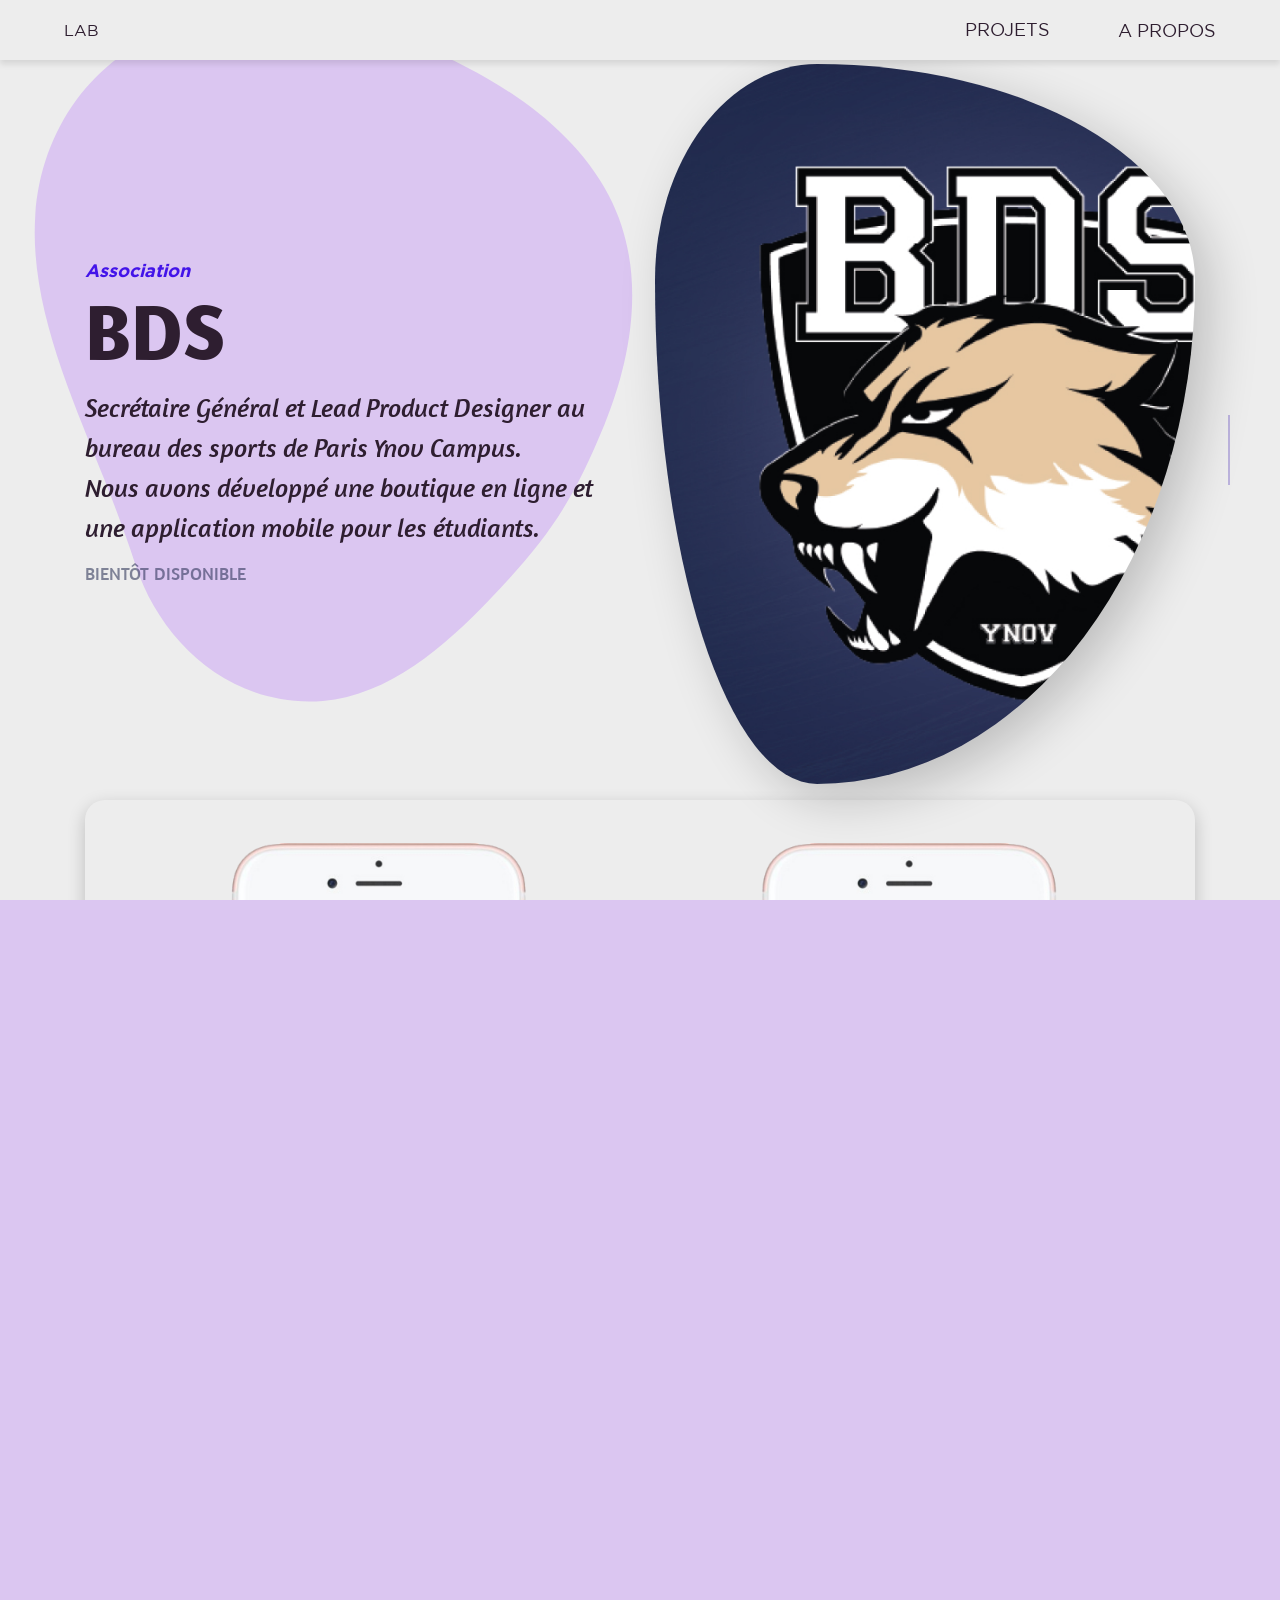
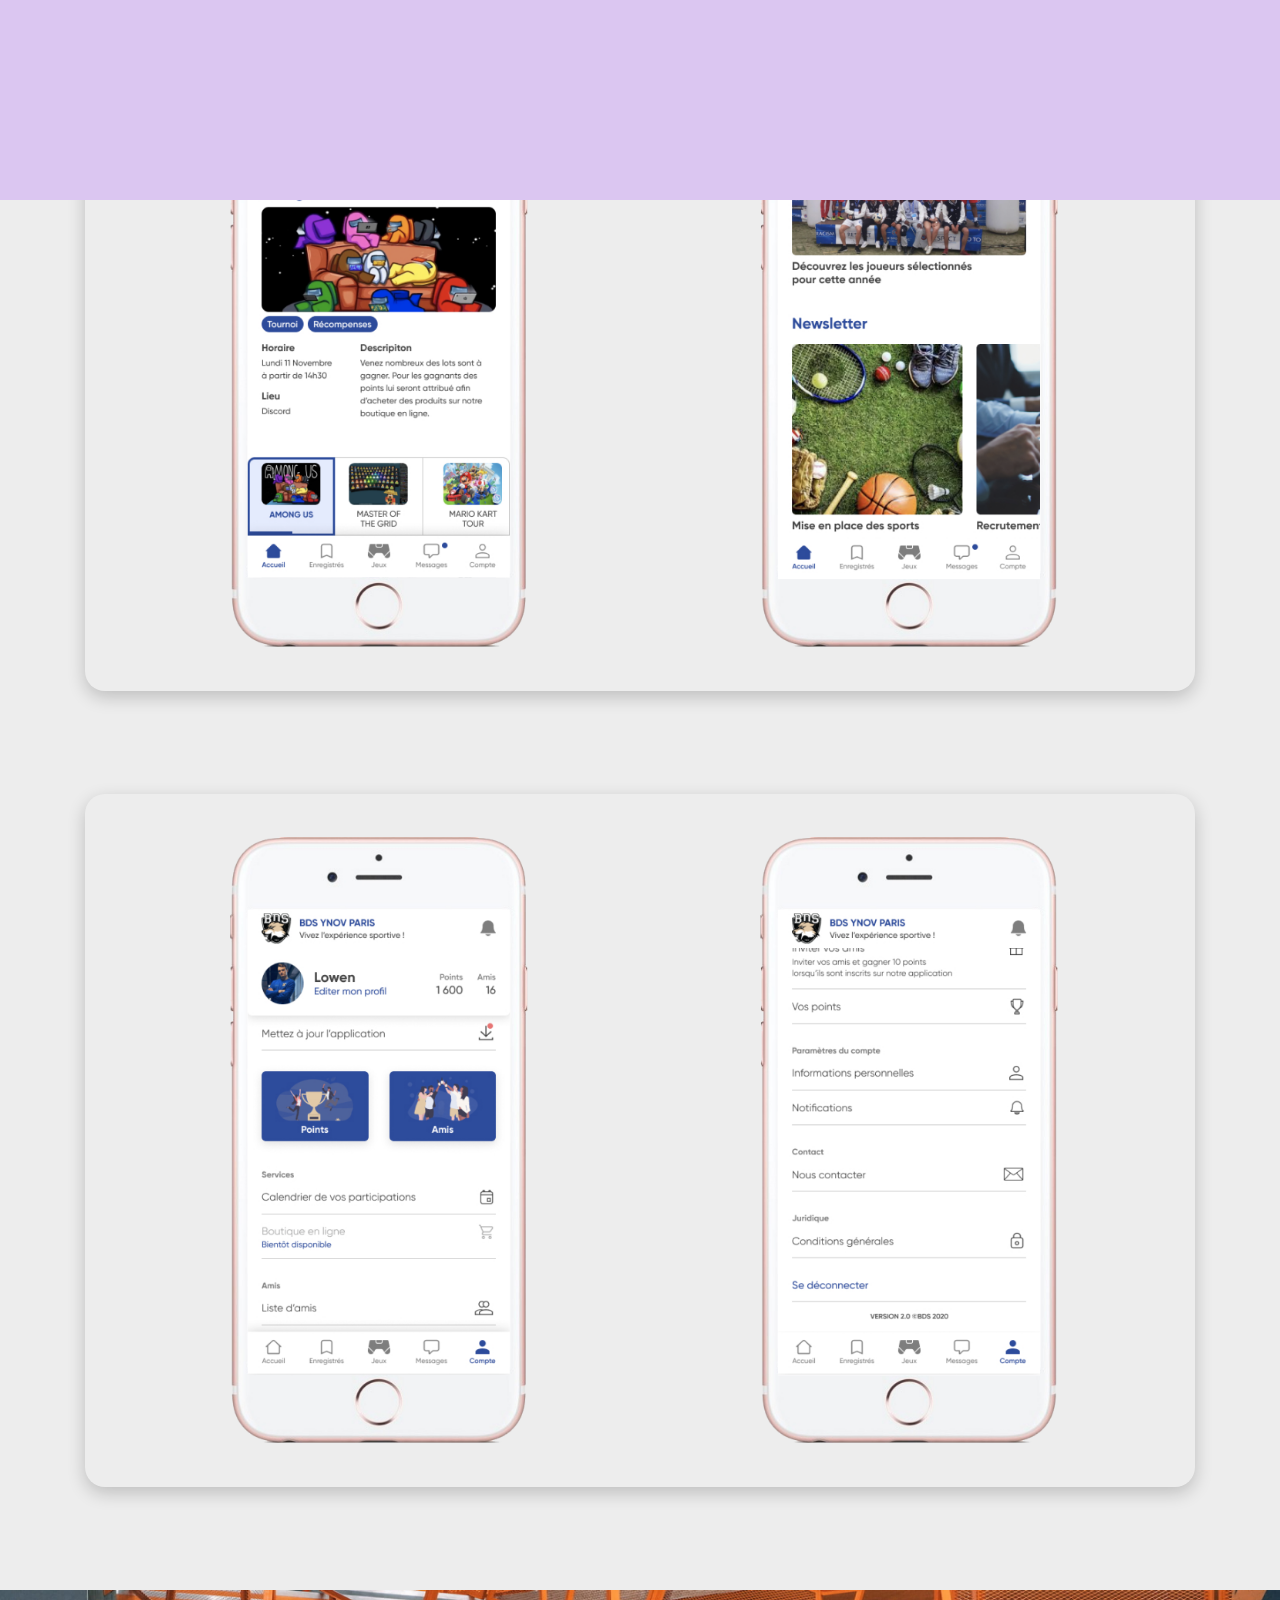
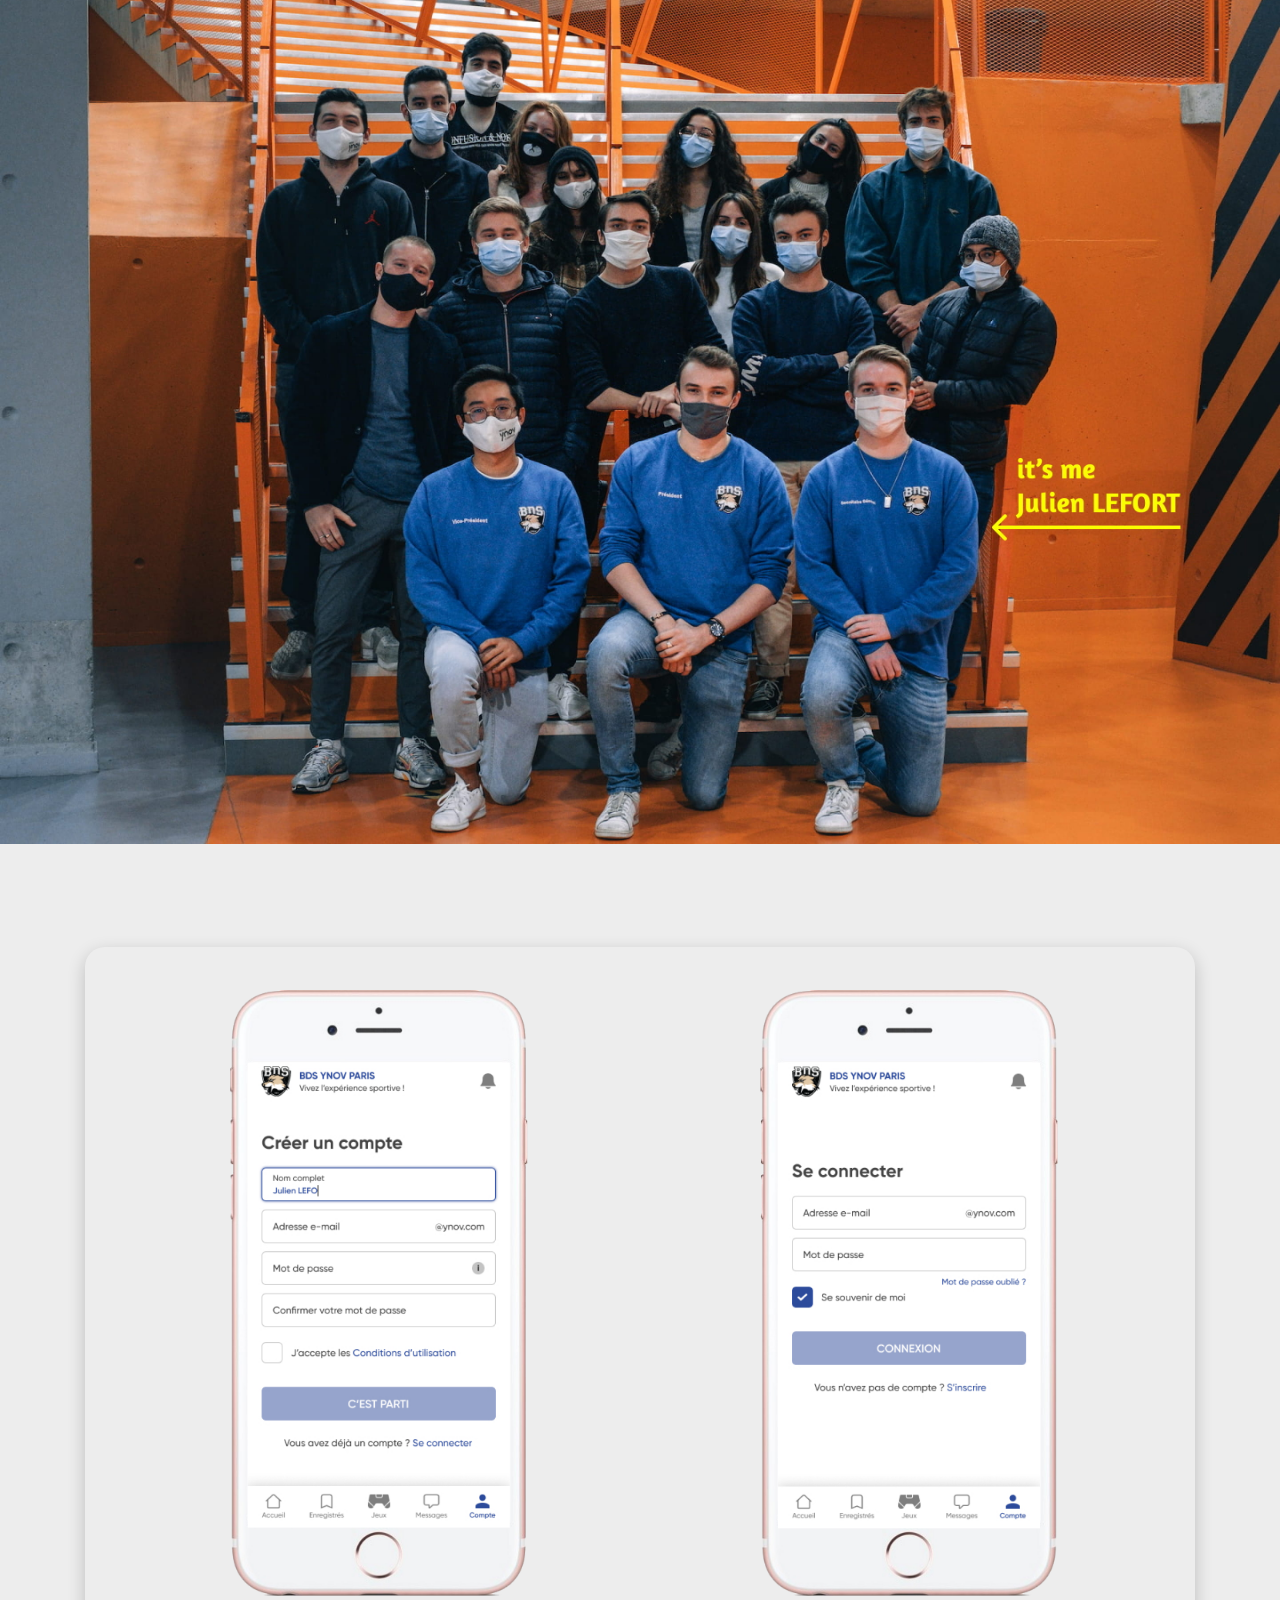
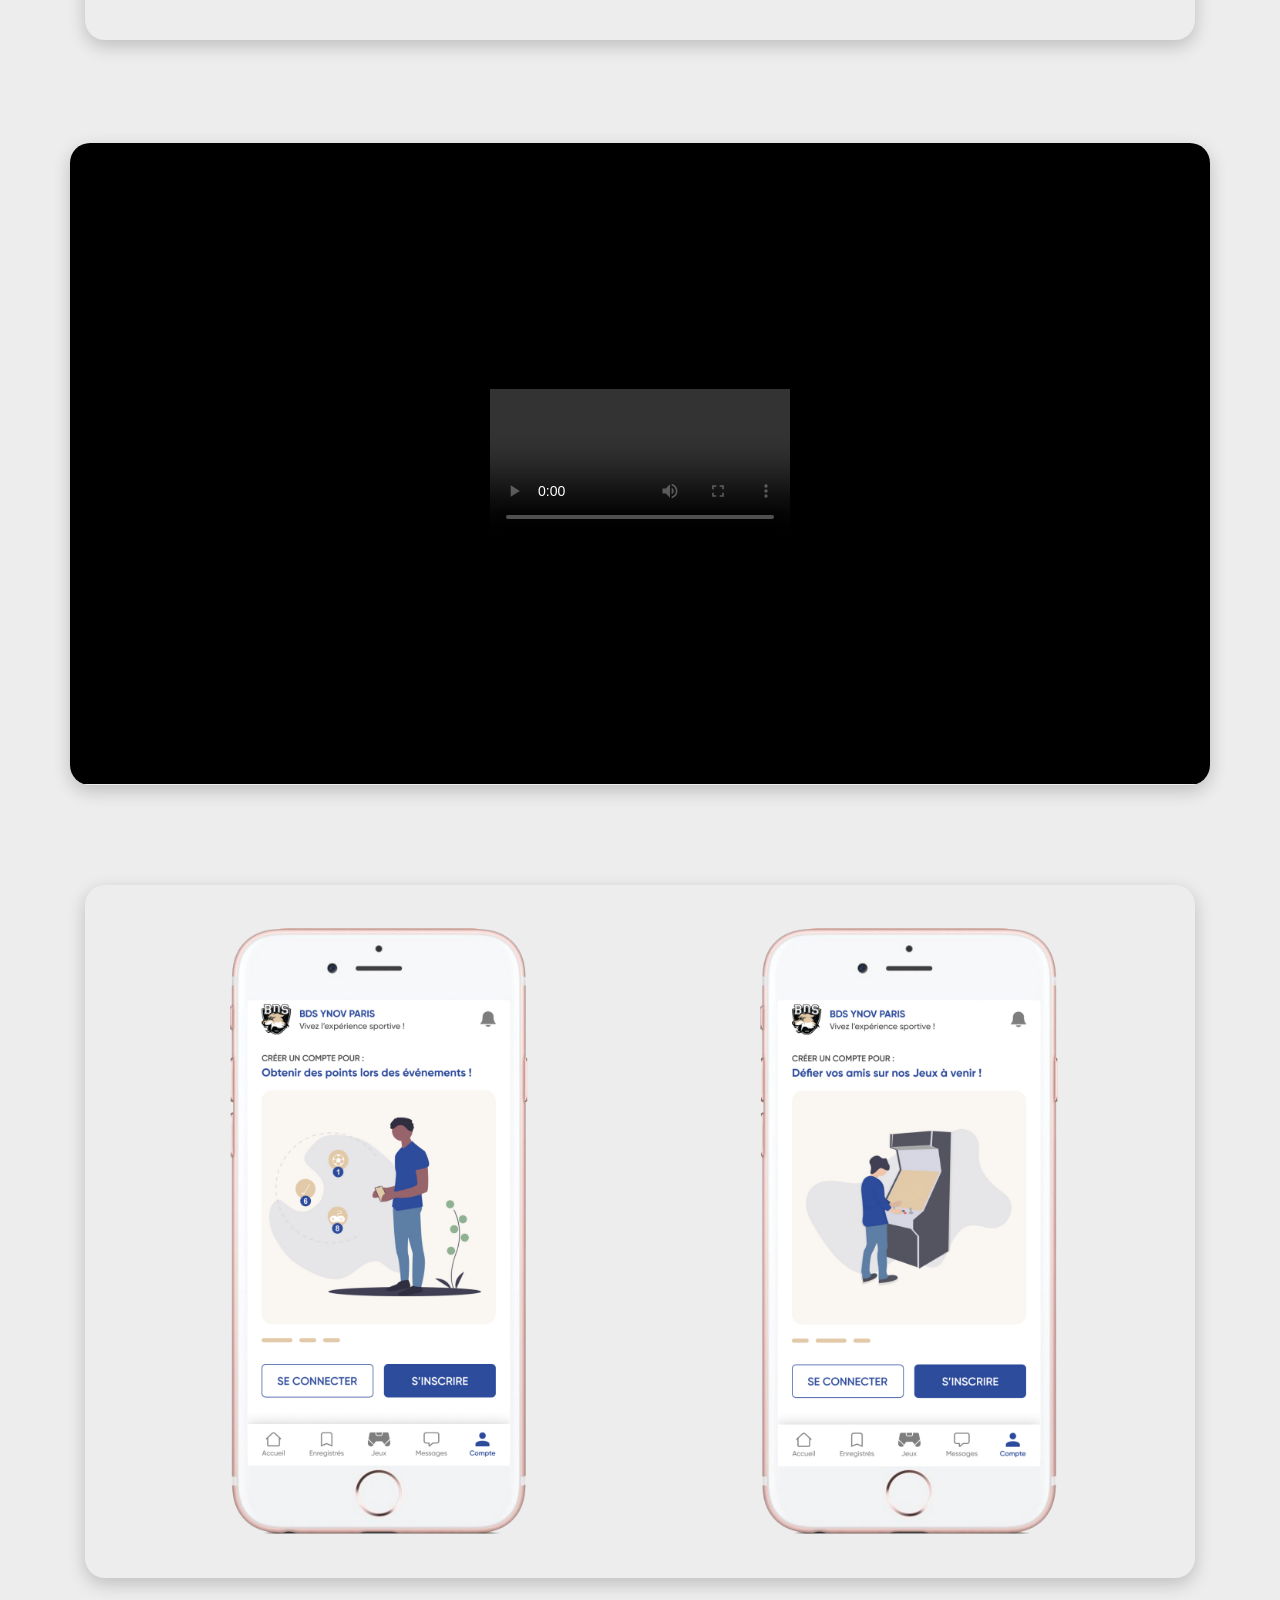
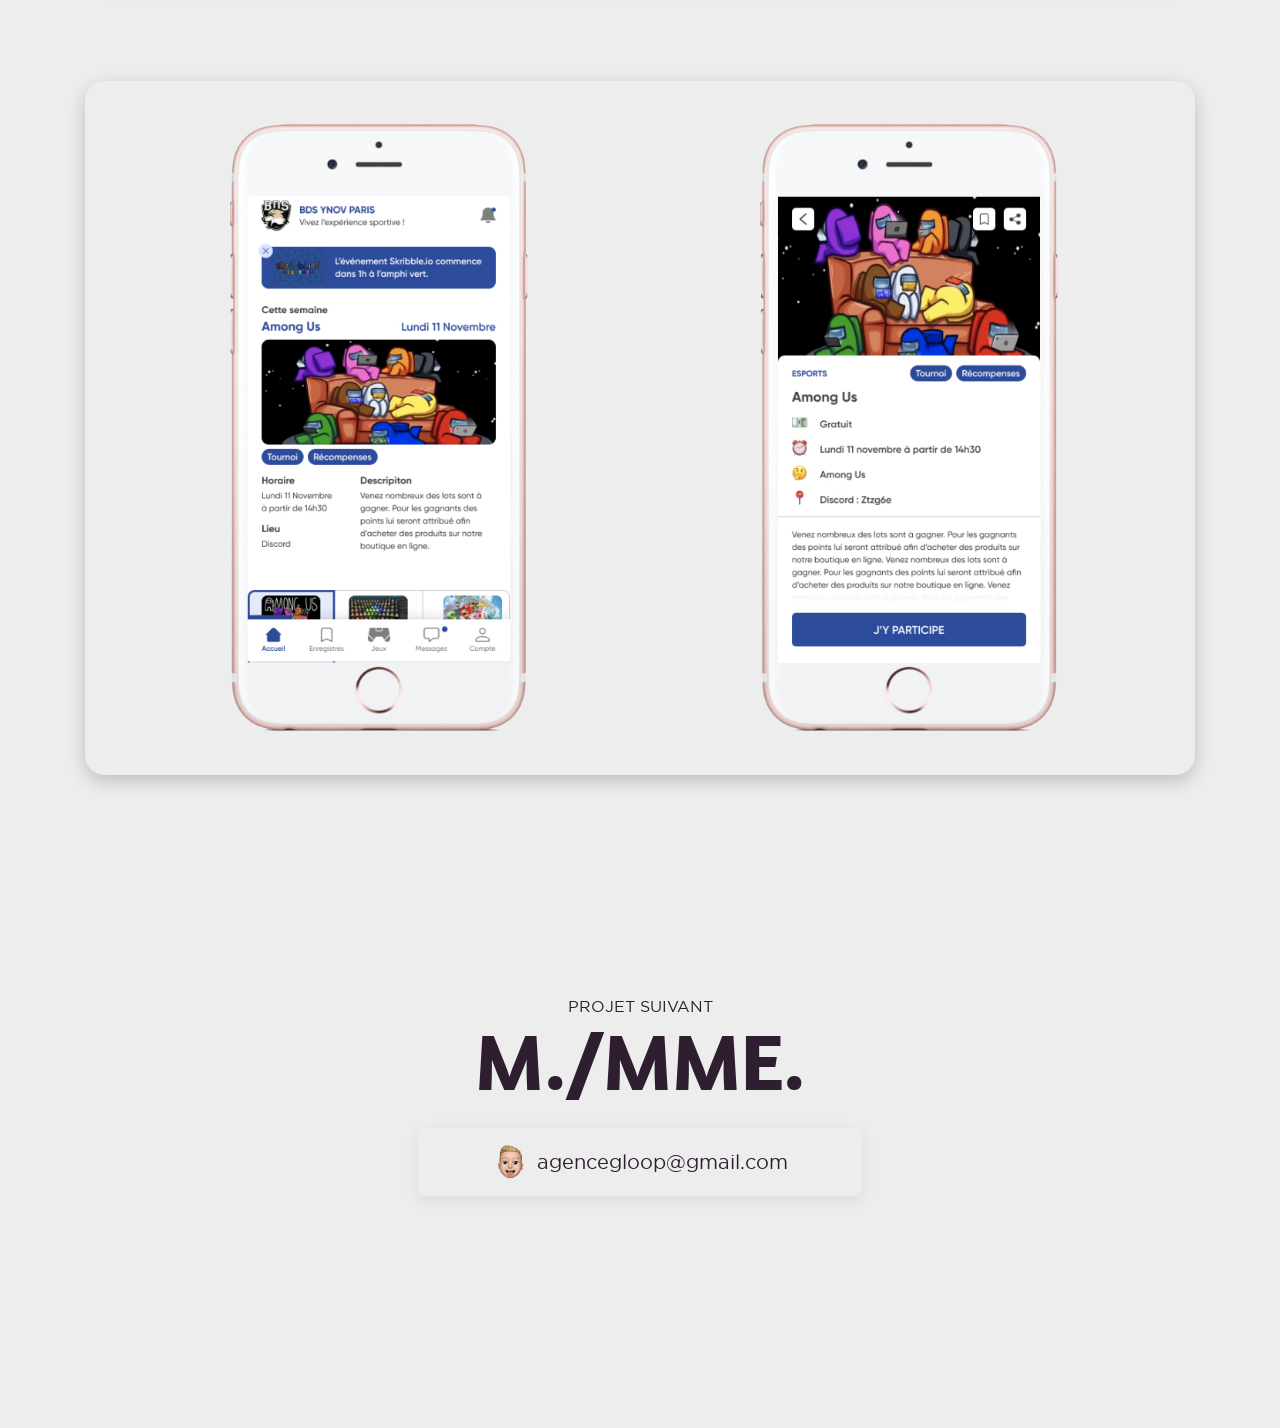
==== commit bcd21c01: "Add files via upload" ====
--- a/association.html
+++ b/association.html
@@ -5,28 +5,28 @@
     <meta charset="UTF-8">
     <meta http-equiv="X-UA-Compatible" content="IE=edge">
     <meta name="viewport" content="width=device-width, initial-scale=1.0">
-    <meta name="description" content="Solutions digitales, créatives, innovantes & accessible."> 
+    <meta name="description" content="Besoin d'un site internet ? L'Agence Gloop créée pour vous un site sur mesure, respectant votre budget. Contactez-moi pour la réalisation de votre site !"> 
     <link rel="icon" href="assets/images/favicon.svg" type="image/jpg">
   
     <!-- Google / Search Engine Tags -->
-    <meta itemprop="name" content="Agence Gloop">
-    <meta itemprop="description" content="Solutions digitales, créatives, innovantes & accessible.">
+    <meta itemprop="name" content="Agence Gloop - Freelance Webdesigner">
+    <meta itemprop="description" content="Besoin d'un site internet ? L'Agence Gloop créée pour vous un site sur mesure, respectant votre budget. Contactez-moi pour la réalisation de votre site !">
     <meta itemprop="image" content="assets/content.jpg">
   
     <!-- Facebook Meta Tags -->
     <meta property="og:url" content="https://agencegloop.fr/">
     <meta property="og:type" content="website" />
-    <meta property="og:title" content="Agence Gloop">
-    <meta property="og:description" content="Solutions digitales, créatives, innovantes & accessible.">
+    <meta property="og:title" content="Agence Gloop - Freelance Webdesigner">
+    <meta property="og:description" content="Besoin d'un site internet ? L'Agence Gloop créée pour vous un site sur mesure, respectant votre budget. Contactez-moi pour la réalisation de votre site !">
     <meta property="og:image" content="assets/content.jpg" />
   
     <!-- Twitter Meta Tags -->
     <meta name="twitter:card" content="summary_large_image">
-    <meta name="twitter:title" content="Agence Gloop">
-    <meta name="twitter:description" content="Solutions digitales, créatives, innovantes & accessible.">
+    <meta name="twitter:title" content="Agence Gloop - Freelance Webdesigner">
+    <meta name="twitter:description" content="Besoin d'un site internet ? L'Agence Gloop créée pour vous un site sur mesure, respectant votre budget. Contactez-moi pour la réalisation de votre site !">
     <meta name="twitter:image" content="assets/content.jpg">
   
-    <title>Agence Gloop</title>
+    <title>Agence Gloop - Freelance Webdesigner</title>
     <link rel="stylesheet" href="css/styles.css">
     <link rel="stylesheet" href="css/project.css">
     <link rel="stylesheet" href="css/bootstrap.min.css">
@@ -37,6 +37,14 @@
     <script defer src="js/menu.js"></script>
     <script defer src="js/bootstrap.min.js"></script>
 
+    <!-- Google Tag Manager -->
+    <script>(function(w,d,s,l,i){w[l]=w[l]||[];w[l].push({'gtm.start':
+    new Date().getTime(),event:'gtm.js'});var f=d.getElementsByTagName(s)[0],
+    j=d.createElement(s),dl=l!='dataLayer'?'&l='+l:'';j.async=true;j.src=
+    'https://www.googletagmanager.com/gtm.js?id='+i+dl;f.parentNode.insertBefore(j,f);
+    })(window,document,'script','dataLayer','GTM-5QN83W4Q');</script>
+    <!-- End Google Tag Manager -->
+
 <!-- Google tag (gtag.js) -->
 <script async src="https://www.googletagmanager.com/gtag/js?id=G-5EPGCEQLTR"></script>
 <script>
@@ -47,19 +55,15 @@
   gtag('config', 'G-5EPGCEQLTR');
 </script>
 
-  <!-- Google Tag Manager -->
-  <script>(function(w,d,s,l,i){w[l]=w[l]||[];w[l].push({'gtm.start':
-  new Date().getTime(),event:'gtm.js'});var f=d.getElementsByTagName(s)[0],
-  j=d.createElement(s),dl=l!='dataLayer'?'&l='+l:'';j.async=true;j.src=
-  'https://www.googletagmanager.com/gtm.js?id='+i+dl;f.parentNode.insertBefore(j,f);
-  })(window,document,'script','dataLayer','GTM-5QN83W4Q');</script>
-  <!-- End Google Tag Manager -->
-
   <meta name="google-site-verification" content="2Uuye0cUjsNWWffUsaUyAf73aJEAXmlGHTE8a8REHz0" />
 
 </head>
 
 <body class="body--prod">
+    <!-- Google Tag Manager (noscript) -->
+    <noscript><iframe src="https://www.googletagmanager.com/ns.html?id=GTM-5QN83W4Q"
+    height="0" width="0" style="display:none;visibility:hidden"></iframe></noscript>
+    <!-- End Google Tag Manager (noscript) -->
     <div id="preloader--after" class="preloader--after"></div>
     <div id="preloader--before" class="preloader--before"></div>
 
@@ -80,7 +84,7 @@
             <div class="header__about--wrapper">
                 <div class="header__about--about">À PROPOS</div>
                 <div class="header__about--description">
-                    Ravi de vous rencontrer ! <br> Moi, c'est
+                    Ravi de vous rencontrer ! <br> Je m'appelle
                     <h1><em>Julien</em></h1>, un <em>Product Designer</em> basé à <em>Paris</em>, 
                     actuellement au service de <a href="https://www.dougs.fr/" target="_blank">Dougs</a>. 
                     Parallèlement, j'ai fondé ma propre entreprise. Mon objectif est de proposer des services 
@@ -96,7 +100,7 @@
                         <a href="https://www.linkedin.com/company/agence-gloop/" target="_blank">LinkedIn</a>
                         <a href="https://dribbble.com/JulienLEFORT" target="_blank">Dribbble</a>
                         <a href="assets/copyright/mentions-legales-agencegloop.pdf" target="_blank">
-                          <p class="header__about--copy">V6 &copy; Developed & Designed by Julien LEFORT</p></a>
+                            <p class="header__about--copy">&copy; 2023 Agence Gloop. Tous droits réservés.</p></a>
                       </div>
                 </div>
             </div>
@@ -198,10 +202,21 @@
             </div>    
         </div>
     </section>
-    <!-- Google Tag Manager (noscript) -->
-    <noscript><iframe src="https://www.googletagmanager.com/ns.html?id=GTM-5QN83W4Q"
-    height="0" width="0" style="display:none;visibility:hidden"></iframe></noscript>
-    <!-- End Google Tag Manager (noscript) -->
+    
+    <footer>
+        <script>
+        window.axeptioSettings = {
+          clientId: "654a185f5599df70a38174b5",
+          cookiesVersion: "agence gloop-fr",
+        };
+         
+        (function(d, s) {
+          var t = d.getElementsByTagName(s)[0], e = d.createElement(s);
+          e.async = true; e.src = "//static.axept.io/sdk.js";
+          t.parentNode.insertBefore(e, t);
+        })(document, "script");
+        </script>
+    </footer>
 </body>
 </html>
 <!-- ¢ Julien LEFORT -->
--- a/css/styles.css
+++ b/css/styles.css
@@ -328,11 +328,9 @@
 
 .header__about--wrapper {
     color: var(--gen2);
-    height: 56vh;
-    margin: 5vw;
+    margin: 6vw;
     display: flex;
     flex-direction: column;
-    justify-content: space-around;
 }
 
 @media (max-width: 768px) {
@@ -358,14 +356,12 @@
 
 .header__about--about {
     fill: var(--gen2);
-    margin-top: 24px;
-    margin-bottom: 22px;
+    margin-bottom: 32px;
 }
 
 @media (max-width: 768px) {
     .header__about--about {
-        margin-top: 24px;
-        margin-bottom: 12px;
+        margin-bottom: 32px;
     }
 }
 
@@ -463,7 +459,7 @@
 
 @media (max-width: 768px) {
     .header__about--contact {
-        margin-top: 24px;
+        margin-top: 48px;
     }
 }
 
@@ -499,6 +495,7 @@
 @media (max-width: 768px) {
     .header__about--links a {
         font-size: 20px;
+        margin-bottom: 16px;
     }
 }
 
